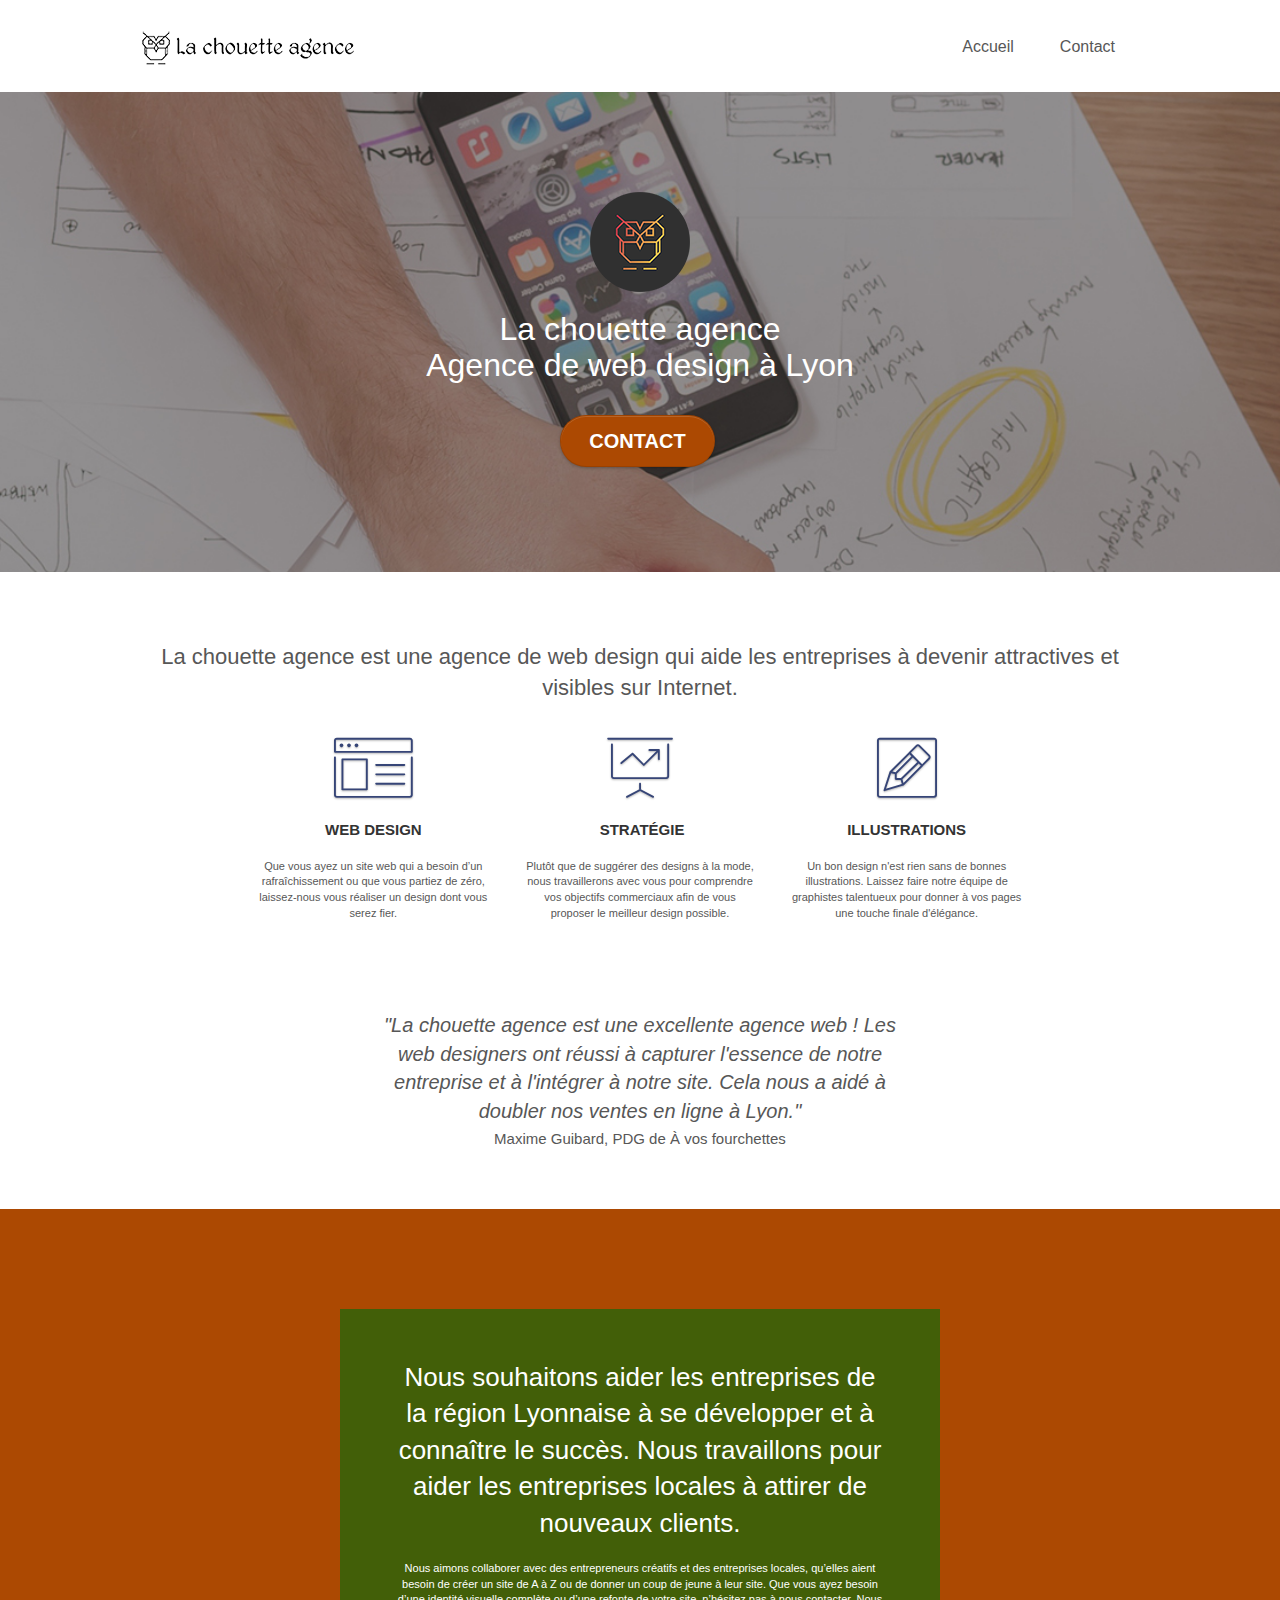
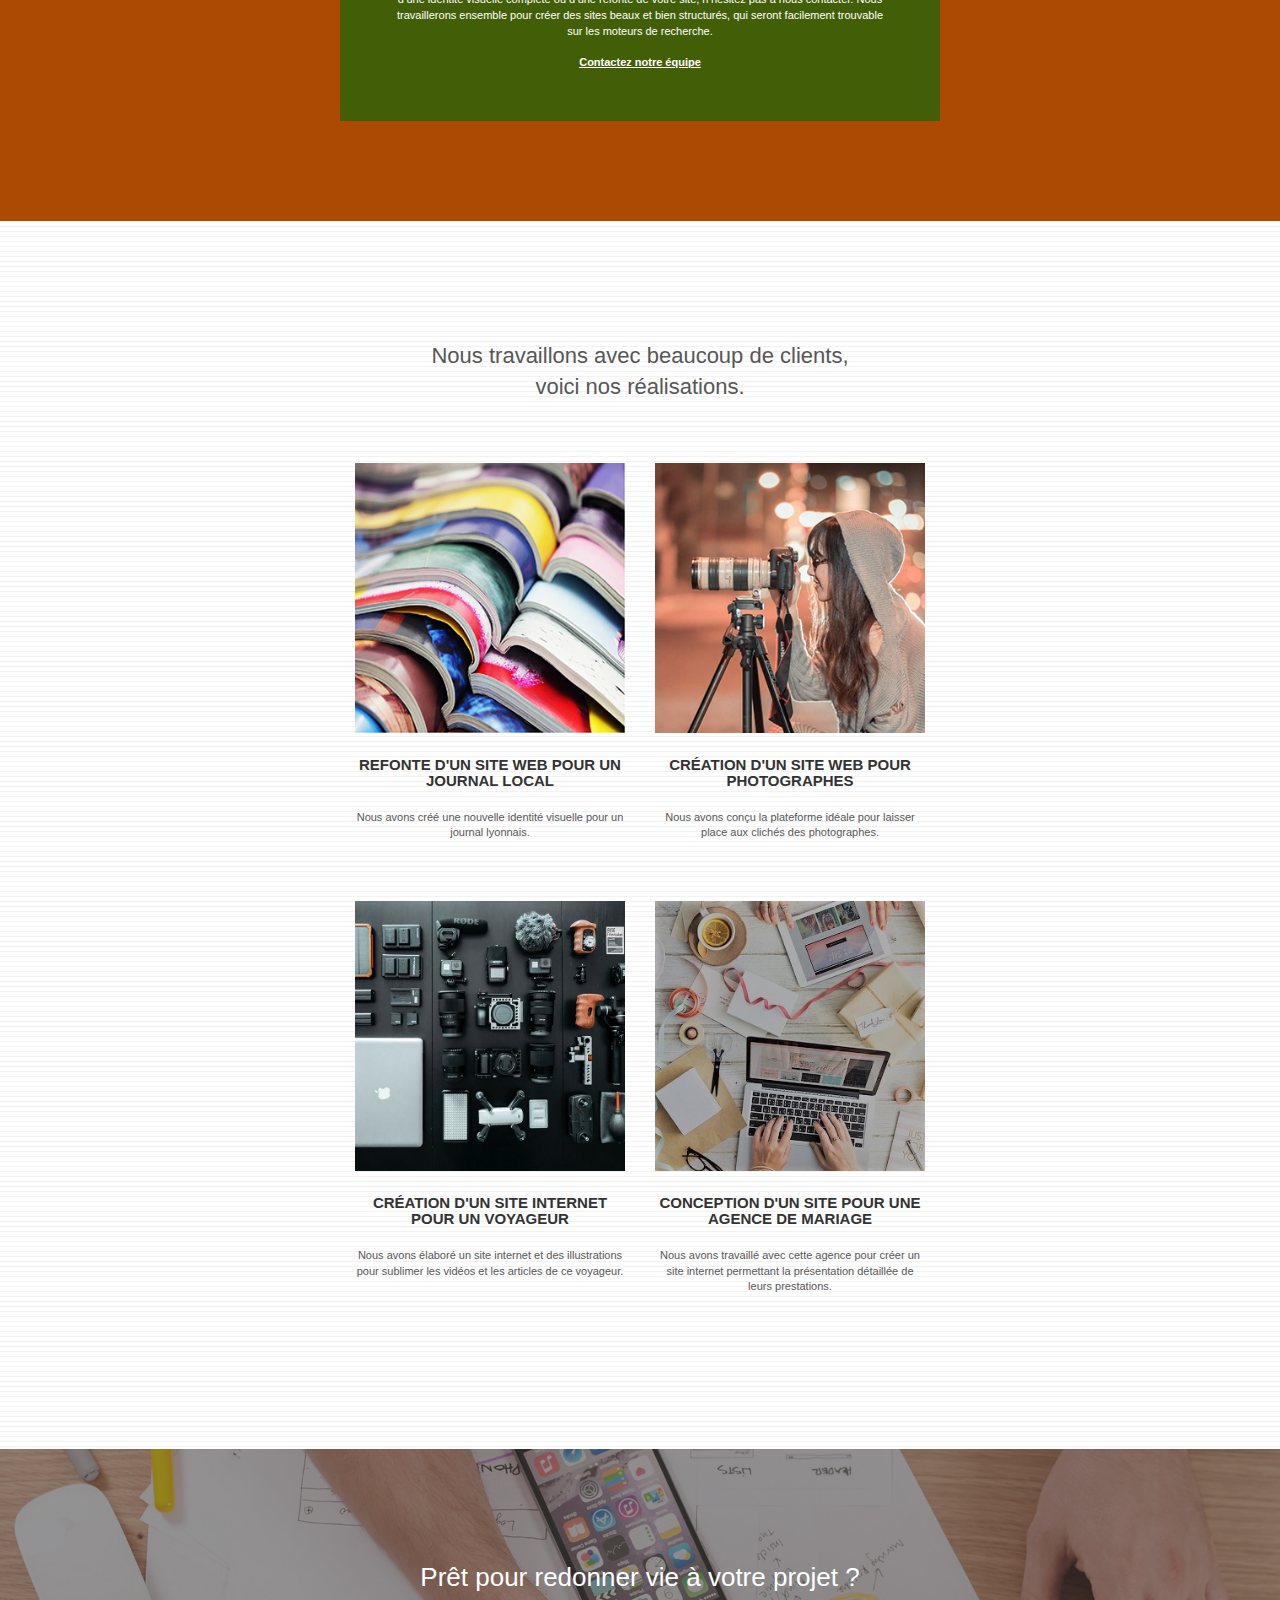
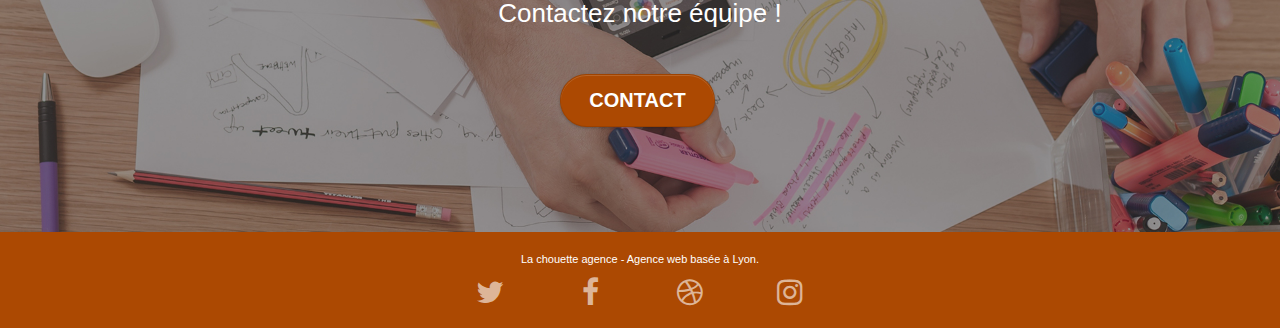
==== index.html @ 863b4873 "Initial commit" ====
<!doctype html>
<html lang="fr">
<head>
	<meta charset="utf-8">
	
	<title>La chouette agence - Agence de web design à Lyon</title>
	
	<meta name="keywords" content="agence web design lyon, agence web design, web design">
    <meta name="description" content="Agence de web design qui aide les entreprises à devenir attractives et visibles sur internet">
    <meta name="viewport" content="width=device-width, initial-scale=1.0, viewport-fit=cover">
    <link rel="shortcut icon" type="image/png" href="favicon.jpg">
    
	<link rel="stylesheet" type="text/css" href="./css/bootstrap-min.css">
	<link rel="stylesheet" type="text/css" href="style-min.css">
	<link rel="stylesheet" type="text/css" href="./css/font-awesome-min.css">
	<link rel="stylesheet" type="text/css" href="./css/et-line-min.css">
    
<!-- Analytics -->
 
<!-- Analytics END -->
    
</head>
<body>
<!-- Principal conteneur -->
<div class="page-container">
    
<!-- bloc-0 -->
<div class="bloc bgc-white l-bloc " id="bloc-0">
	<div class="container bloc-sm">

		<nav class="navbar row">
			<div class="navbar-header">
				<a class="navbar-brand" href="index.html"><img src="img/la-chouette-agence.png" alt="Logo La chouette agence" height="40" /></a>
				<button id="nav-toggle" type="button" class="ui-navbar-toggle navbar-toggle" data-toggle="collapse" data-target=".navbar-1">
					<span class="sr-only">Toggle navigation</span><span class="icon-bar"></span><span class="icon-bar"></span><span class="icon-bar"></span>
				</button>
			</div>
			<div class="collapse navbar-collapse navbar-1 special-dropdown-nav">
				<ul class="site-navigation nav navbar-nav">
					<li>
						<a href="index.html">Accueil</a>
					</li>
					<li>
					</li>
					<li>
						<a href="contact.html">Contact</a>
					</li>
				</ul>
			</div>
		</nav>
	</div>
</div>
<!-- bloc-0 END -->

<!-- bloc-1-presentation -->
<div class="bloc bgc-dark-slate-blue bg-banniere d-bloc bg-t-edge bloc-bg-texture b-parallax" id="bloc-1-hero">
	<div class="container bloc-lg">
		<div class="row tight-width-whitespace">
			<div class="col-sm-12">
				<img src="img/logo.png" class="center-block image-resize-mode" width="100" alt="Logo La chouette agence" />
				<h1 class="text-center hero-bloc-text tc-white ">
					La chouette agence<br/>Agence de web design à Lyon
				</h1>
				<div class="text-center">
					<a href="contact.html" class="btn btn-lg btn-clean btn-rd cta-hero btn-atomic-tangerine" id="cta-hero">Contact</a>
				</div>
			</div>
		</div>
	</div>
</div>
<!-- bloc-1-presentation END -->

<!-- bloc-2-services -->
<div class="bloc bgc-white l-bloc" id="bloc-2-services">
	<div class="container bloc-md">
		<div class="row">
			<div class="col-sm-12 text-center">
				<!-- <img alt="agence web, agence web paris, web design paris, stratégie web" src="img/title.png" /> -->
				<h2>La chouette agence est une agence de web design qui aide 
				    les entreprises à devenir attractives et visibles sur Internet.</h2>
			</div>
		</div>
		<div class="row voffset-lg med-width-whitespace">
			<div class="col-sm-4">
				<div class="text-center">
					<span class="et-icon-browser sm-shadow icon-dark-slate-blue icons icon-lg"></span>
				</div>
				<h3 class="mg-md text-center">
					Web design
				</h3>
				<p class="text-center ">
					Que vous ayez un site web qui a besoin d&rsquo;un rafraîchissement ou que vous partiez de zéro, laissez-nous vous réaliser un design dont vous serez fier.
				</p>
			</div>
			<div class="col-sm-4">
				<div class="text-center">
					<span class="et-icon-presentation sm-shadow icon-dark-slate-blue icons icon-lg"></span>
				</div>
				<h3 class="mg-md text-center">
					&nbsp;Stratégie
				</h3>
				<p class="text-center ">
					Plutôt que de suggérer des designs à la mode, nous travaillerons avec vous pour comprendre vos objectifs commerciaux afin de vous proposer le meilleur design possible.<br>
				</p>
			</div>
			<div class="col-sm-4">
				<div class="text-center">
					<span class="et-icon-edit sm-shadow icon-dark-slate-blue icons icon-lg"></span>
				</div>
				<h3 class="mg-md text-center">
					Illustrations
				</h3>
				<p class="text-center ">
					Un bon design n'est rien sans de bonnes illustrations. Laissez faire notre équipe de graphistes talentueux pour donner à vos pages une touche finale d'élégance.
				</p>
			</div>
		</div>
		<div class="row voffset-lg voffset">
			<div class="col-xs-12 col-md-8 col-md-offset-2 text-center">
				<!-- <img alt="agence web, agence web paris, web design paris, stratégie web" src="img/citation.png" /> -->
				<p class="citation"><em>"La chouette agence est une excellente agence web ! Les<br/> 
				web designers ont réussi à capturer l'essence de notre<br/>
				entreprise et à l'intégrer à notre site. Cela nous a aidé à<br/>
				doubler nos ventes en ligne à Lyon."</em></p>
				<p class="signature">Maxime Guibard, PDG de À vos fourchettes</p>
			</div>
		</div>
	</div>
</div>
<!-- bloc-2-services END -->

<!-- bloc-3-what-i-do -->
<div class="bloc tc-white bgc-atomic-tangerine bg-presentation d-bloc bloc-bg-texture b-parallax" id="bloc-3-what-i-do">
	<div class="container bloc-lg">
		<div class="row tight-width-whitespace black-background">
			<div class="col-sm-12">
				<h2 class="mg-md text-center tc-white">
					Nous souhaitons aider les entreprises de la région Lyonnaise à se développer et à connaître le succès. Nous travaillons pour aider les entreprises locales à attirer de nouveaux clients.<br>
				</h2>
				<p class="text-center white">
					Nous aimons collaborer avec des entrepreneurs créatifs et des entreprises locales, qu’elles aient besoin de créer un site de A à Z ou de donner un coup de jeune à leur site. Que vous ayez besoin d’une identité visuelle complète ou d’une refonte de votre site, n’hésitez pas à nous contacter. Nous travaillerons ensemble pour créer des sites beaux et bien structurés, qui seront facilement trouvable sur les moteurs de recherche. <br><br><a class="ltc-white bold-link" href="contact.html">Contactez notre équipe</a><br>
				</p>
			</div>
		</div>
	</div>
</div>
<!-- bloc-3-what-i-do END -->

<!-- bloc-4-portfolio -->
<div class="bloc bgc-white bg-lines-h2-bg bg-repeat l-bloc" id="bloc-4-portfolio">
	<div class="container bloc-lg">
		<div class="row">
			<div class="col-sm-12 text-center">
				<!-- <img alt="agence web, agence web paris, web design paris, stratégie web" src="img/title2.png" /> -->
				<h2>Nous travaillons avec beaucoup de clients, <br/>voici nos réalisations.</h2>
			</div>
		</div>
		<div class="row tight-width-whitespace portfolio-row">
			<div class="col-sm-6">
				<a href="#" data-lightbox="img/1.jpg" data-gallery-id="gallery-1" data-caption="Refonte d'un site web pour un journal local" data-frame="snapshot-lb"><img src="img/1.jpg" alt="Refonte site web d'un journal" class="img-responsive portfolio-thumb" /></a>
				<h3 class="mg-md text-center">
					Refonte d'un site web pour un journal local
				</h3>
				<p class="text-center">
					Nous avons créé une nouvelle identité visuelle pour un journal lyonnais.
				</p>
			</div>
			<div class="col-sm-6">
				<a href="#" data-lightbox="img/2.jpg" data-gallery-id="gallery-1" data-caption="Création d'un site web pour photographes" data-frame="snapshot-lb"><img src="img/2.jpg" class="img-responsive portfolio-thumb" alt="Création d'un site web pour photographes" /></a>
				<h3 class="mg-md text-center">
					Création d'un site web pour photographes
				</h3>
				<p class="text-center">
					Nous avons conçu la plateforme idéale pour laisser place aux clichés des photographes.
				</p>
			</div>
		</div>
		<div class="row tight-width-whitespace portfolio-row">
			<div class="col-sm-6">
				<a href="#" data-lightbox="img/3.jpg" data-gallery-id="gallery-1" data-caption="Création d'un site internet pour un voyageur" data-frame="snapshot-lb"><img src="img/3.jpg" class="img-responsive portfolio-thumb" alt="Création d'un site web pour voyageur"/></a>
				<h3 class="mg-md text-center">
					Création d'un site internet pour un voyageur
				</h3>
				<p class="text-center">
					Nous avons élaboré un site internet et des illustrations pour sublimer les vidéos et les articles de ce voyageur.
				</p>
			</div>
			<div class="col-sm-6">
				<a href="#" data-lightbox="img/4.jpg" data-gallery-id="gallery-1" data-caption="Conception d'un site pour une agence de mariage" data-frame="snapshot-lb"><img src="img/4.jpg" class="img-responsive portfolio-thumb" alt="Conception d'un site web pour agence de mariage" /></a>
				<h3 class="mg-md text-center">
					Conception d'un site pour une agence de mariage
				</h3>
				<p class="text-center">
					Nous avons travaillé avec cette agence pour créer un site internet permettant la présentation détaillée de leurs prestations.
				</p>
			</div>
		</div>
	</div>
</div>
<!-- bloc-4-portfolio END -->

<!-- bloc-5-cta -->
<div class="bloc bgc-dark-slate-blue bg-banniere d-bloc bloc-bg-texture" id="bloc-5-cta">
	<div class="container bloc-lg">
		<div class="row">
			<h2 class="mg-md text-center tc-white">
				Prêt pour redonner vie à votre projet ?<br>Contactez notre équipe !
			</h2>
			<div class="col-sm-12 text-center">
				<a href="contact.html" class="btn btn-atomic-tangerine btn-clean btn-rd btn-lg cta-hero">Contact</a>
			</div>
		</div>
	</div>
</div>
<!-- bloc-5-cta END -->

<!-- Footer - bloc-8 -->
<div class="bloc bgc-atomic-tangerine d-bloc" id="bloc-8">
	<div class="container bloc-sm">
		<div class="row">
			<div class="col-sm-12">
				<p class="text-center white">
					La chouette agence - Agence web basée à Lyon.<br>
				</p>
				<div class="row row-no-gutters social">
					<div class="col-sm-3">
						<div class="text-center">
							<a class="social" href="index.html"><span class="fa fa-twitter icon-md"></span></a>
						</div>
					</div>
					<div class="col-sm-3">
						<div class="text-center">
							<a class="social" href="index.html"><span class="fa fa-facebook icon-md"></span></a>
						</div>
					</div>
					<div class="col-sm-3">
						<div class="text-center">
							<a class="social" href="index.html"><span class="fa fa-dribbble icon-md"></span></a>
						</div>
					</div>
					<div class="col-sm-3">
						<div class="text-center">
							<a class="social" href="index.html"><span class="fa fa-instagram icon-md"></span></a>
						</div>
					</div>
				</div>
			</div>
		</div>
	</div>
</div>
<!-- Footer - bloc-8 END -->

</div>
<!-- Principal conteneur END -->

<script src="./js/jquery-2.1.0-min.js"></script>
<script src="./js/bootstrap-min.js"></script>
<script src="./js/blocs-min.js"></script>
<script src="./js/jquery.touchSwipe-min.js" defer></script>
<script src="./js/gmaps-min.js"></script>

</body>
</html>
---- style-min.css ----
body{margin:0;padding:0;background:#FFF;overflow-x:hidden;-webkit-font-smoothing:antialiased;-moz-osx-font-smoothing:grayscale}a,button{transition:all .3s ease-in-out;outline:none!important}a:hover{text-decoration:none;cursor:pointer}#page-loading-blocs-notifaction{position:fixed;top:0;bottom:0;width:100%;z-index:100000;background:#FFFFFF url("img/pageload-spinner.gif") no-repeat center center}.bloc{width:100%;clear:both;background:50% 50% no-repeat;padding:0 50px;-webkit-background-size:cover;-moz-background-size:cover;-o-background-size:cover;background-size:cover;position:relative}.bloc .container{padding-left:0;padding-right:0}.bloc-lg{padding:100px 50px}.bloc-md{padding:50px}.bloc-sm{padding:20px 50px}.bg-center,.bg-l-edge,.bg-r-edge,.bg-b-edge,.bg-tl-edge,.bg-bl-edge,.bg-tr-edge,.bg-br-edge,.bg-repeat{-webkit-background-size:auto!important;-moz-background-size:auto!important;-o-background-size:auto!important;background-size:auto!important}.bg-repeat{background:repeat}.bg-t-edge{background:top no-repeat;-webkit-background-size:cover;-moz-background-size:cover;-o-background-size:cover;background-size:cover}.bloc-bg-texture::before{content:"";background-size:2px 2px;position:absolute;top:0;bottom:0;left:0;right:0}.b-parallax{background-attachment:fixed}.d-bloc{color:rgba(255,255,255,.7)}.d-bloc button:hover{color:rgba(255,255,255,.9)}.d-bloc .icon-round,.d-bloc .icon-square,.d-bloc .icon-rounded,.d-bloc .icon-semi-rounded-a,.d-bloc .icon-semi-rounded-b{border-color:rgba(255,255,255,.9)}.d-bloc .divider-h span{border-color:rgba(255,255,255,.2)}.d-bloc .a-btn,.d-bloc .navbar a,.d-bloc .navbar-brand,.d-bloc a .icon-sm,.d-bloc a .icon-md,.d-bloc a .icon-lg,.d-bloc a .icon-xl,.d-bloc h1 a,.d-bloc h2 a,.d-bloc h3 a,.d-bloc h4 a,.d-bloc h5 a,.d-bloc h6 a,.d-bloc p a{color:rgba(255,255,255,.6)}.d-bloc .a-btn:hover,.d-bloc .navbar a:hover,.d-bloc .navbar-brand:hover,.d-bloc a:hover .icon-sm,.d-bloc a:hover .icon-md,.d-bloc a:hover .icon-lg,.d-bloc a:hover .icon-xl,.d-bloc h1 a:hover,.d-bloc h2 a:hover,.d-bloc h3 a:hover,.d-bloc h4 a:hover,.d-bloc h5 a:hover,.d-bloc h6 a:hover,.d-bloc p a:hover{color:rgba(255,255,255,1)}.d-bloc .navbar-toggle .icon-bar{background:rgba(255,255,255,1)}.d-bloc .btn-wire,.d-bloc .btn-wire:hover{color:rgba(255,255,255,1);border-color:rgba(255,255,255,1)}.d-bloc .panel{color:rgba(0,0,0,.5)}.d-bloc .panel button:hover{color:rgba(0,0,0,.7)}.d-bloc .panel icon{border-color:rgba(0,0,0,.7)}.d-bloc .panel .divider-h span{border-color:rgba(0,0,0,.1)}.d-bloc .panel .a-btn{color:rgba(0,0,0,.6)}.d-bloc .panel .a-btn:hover{color:rgba(0,0,0,1)}.d-bloc .panel .btn-wire,.d-bloc .panel .btn-wire:hover{color:rgba(0,0,0,.7);border-color:rgba(0,0,0,.3)}.d-bloc .panel,.l-bloc{color:rgba(0,0,0,.5)}.d-bloc .panel button:hover,.l-bloc button:hover{color:rgba(0,0,0,.7)}.l-bloc .icon-round,.l-bloc .icon-square,.l-bloc .icon-rounded,.l-bloc .icon-semi-rounded-a,.l-bloc .icon-semi-rounded-b{border-color:rgba(0,0,0,.7)}.d-bloc .panel .divider-h span,.l-bloc .divider-h span{border-color:rgba(0,0,0,.1)}.d-bloc .panel .a-btn,.l-bloc .a-btn,.l-bloc .navbar a,.l-bloc .navbar-brand,.l-bloc a .icon-sm,.l-bloc a .icon-md,.l-bloc a .icon-lg,.l-bloc a .icon-xl,.l-bloc h1 a,.l-bloc h2 a,.l-bloc h3 a,.l-bloc h4 a,.l-bloc h5 a,.l-bloc h6 a,.l-bloc p a{color:rgba(0,0,0,.6)}.d-bloc .panel .a-btn:hover,.l-bloc .a-btn:hover,.l-bloc .navbar a:hover,.l-bloc .navbar-brand:hover,.l-bloc a:hover .icon-sm,.l-bloc a:hover .icon-md,.l-bloc a:hover .icon-lg,.l-bloc a:hover .icon-xl,.l-bloc h1 a:hover,.l-bloc h2 a:hover,.l-bloc h3 a:hover,.l-bloc h4 a:hover,.l-bloc h5 a:hover,.l-bloc h6 a:hover,.l-bloc p a:hover{color:rgba(0,0,0,1)}.l-bloc .navbar-toggle .icon-bar{color:rgba(0,0,0,.6)}.d-bloc .panel .btn-wire,.d-bloc .panel .btn-wire:hover,.l-bloc .btn-wire,.l-bloc .btn-wire:hover{color:rgba(0,0,0,.7);border-color:rgba(0,0,0,.3)}.voffset{margin-top:30px}.voffset-lg{margin-top:80px}.row-no-gutters{margin-right:0;margin-left:0}.row.row-no-gutters>[class^="col-"],.row.row-no-gutters>[class*=" col-"]{padding-right:0;padding-left:0}#bloc-1-hero h1{font-size:32px}.navbar{margin-bottom:0;z-index:1}.navbar-brand{height:auto;padding:3px 15px;font-size:25px;font-weight:normal;font-weight:600;line-height:44px}.navbar-brand img{max-height:200px;margin:0 5px 0 0;display:inline}.navbar-brand img[src$=svg]{min-width:100px}.navbar-brand img:focus{pointer-events:painted}.nav-center .navbar-brand img{margin:0}.navbar .nav{padding-top:2px;float:right;z-index:1}.nav>li{float:left;margin:4px;font-size:16px;list-style-type:none}.navbar-nav .open .dropdown-menu>li>a{text-align:inherit}.nav>li a:hover,.nav>li a:focus{background:transparent}.navbar-toggle{margin:10px 10px 0 0;border:0}.navbar-toggle:hover{background:transparent!important}.navbar-toggle .icon-bar{background-color:rgba(0,0,0,.5);width:26px}.nav-invert .navbar .nav{float:left}.nav-invert .navbar-header,.nav-invert .navbar-brand{float:right;position:relative;z-index:2}@media (min-width:768px){.site-navigation{position:absolute;top:50%;right:20px;transform:translate(0,-50%);-webkit-transform:translateY(-50%)}.nav>li .dropdown-menu a,.nav>li .dropdown-menu a:hover{color:#484848}.nav-invert .site-navigation{left:0;right:0}.nav-center{text-align:center}.nav-center .navbar-header{width:100%}.nav-center .navbar-header,.nav-center .navbar-brand,.nav-center .nav>li{float:none;display:inline-block}.nav-center .site-navigation{position:relative;width:100%;right:0;margin-right:0;margin-top:20px}.nav-center.mini-nav .navbar-toggle{float:none;margin:10px auto 0}}.nav>li>.dropdown a{background:none!important;display:block;padding:14px 15px}nav .caret{margin:0 5px}.dropdown-menu .dropdown-menu{top:-8px;left:100%}.dropdown-menu .dropmenu-flow-right{top:100%;left:0;margin-left:-1px;border-top-left-radius:0;border-top-right-radius:0}.dropdown-menu .dropdown span{border:4px solid black;border-top-color:transparent;border-right-color:transparent;border-bottom-color:transparent;margin:6px -5px 0 0!important;float:right}.mg-md{margin-top:10px;margin-bottom:20px}.mg-lg{margin-top:10px;margin-bottom:40px}.btn{margin:0 5px 5px 0}.btn.pull-right{margin:0 0 5px 5px}.btn-d,.btn-d:hover,.btn-d:focus{color:#FFF;background:rgba(0,0,0,.3)}button{outline:none!important}.btn-rd{border-radius:40px}.btn-clean{border:1px solid rgba(0,0,0,.08);border-bottom-color:rgba(0,0,0,.1);text-shadow:0 1px 0 rgba(0,0,1,.1);box-shadow:0 1px 3px rgba(0,0,1,.25),inset 0 1px 0 0 rgba(255,255,255,.15)}.icon-md{font-size:30px!important}.icon-lg{font-size:60px!important}.sm-shadow{text-shadow:0 1px 2px rgba(0,0,0,.3)}.panel-sq,.panel-sq .panel-heading,.panel-sq .panel-footer{border-radius:0}.panel-rd{border-radius:30px}.panel-rd .panel-heading{border-radius:29px 29px 0 0}.panel-rd .panel-footer{border-radius:0 0 29px 29px}.form-control{border-color:rgba(0,0,0,.1);box-shadow:none}.scrollToTop{width:40px;height:40px;position:fixed;bottom:20px;right:20px;opacity:0;z-index:500;transition:all .3s ease-in-out}.scrollToTop span{margin-top:6px}.showScrollTop{font-size:14px;opacity:1}a[data-lightbox]{position:relative;display:block;text-align:center}a[data-lightbox]:hover::before{content:"+";font-family:"HelveticaNeue-Light","Helvetica Neue Light","Helvetica Neue",Helvetica,Arial;font-size:32px;width:50px;height:50px;margin-left:-25px;border-radius:50%;background:rgba(0,0,0,.6);color:#FFF;font-weight:100;z-index:1;position:absolute;top:50%;transform:translateY(-50%);-webkit-transform:translateY(-50%)}a[data-lightbox]:hover img{opacity:.6;-webkit-animation-fill-mode:none;animation-fill-mode:none}#lightbox-modal{display:flex;align-items:center}#lightbox-modal .modal-dialog{width:90%;max-width:900px;margin:0 auto 0}#lightbox-modal .modal-dialog img{max-height:90vh;margin:0 auto}.lightbox-caption{padding:20px;color:#FFF;background:rgba(0,0,0,.5);position:absolute;left:15px;right:15px;bottom:5px}.close-lightbox{color:#FFF;font-size:30px;position:absolute;top:20px;right:20px;z-index:20;background:rgba(0,0,0,.5);border:none;line-height:30px;padding:0 9px 5px;opacity:.3}.close-lightbox:hover,.next-lightbox:hover,.prev-lightbox:hover{opacity:1.0;color:#FFF}.next-lightbox,.prev-lightbox{font-size:20px;color:rgba(255,255,255,.9);background:rgba(0,0,0,.5);transition:all .2s ease-in-out;position:absolute;top:45%;z-index:1;opacity:.4}.next-lightbox{padding:6px 8px 1px 13px;right:25px}.prev-lightbox{padding:6px 13px 1px 10px;left:25px}.snapshot-lb .modal-body{padding-bottom:45px}.snapshot-lb .lightbox-caption{padding:0;color:rgba(0,0,0,.5);background:none}h1,h2,h3,h4,h5,h6,p,label,.btn,a{font-family:"helvetica";font-weight:400;color:#575757!important}.container{max-width:1000px}.hero-bloc-text{font-size:38px}.hero-bloc-text-sub{font-size:36px}.statement-bloc-text{line-height:26px;font-style:italic;font-size:20px;text-align:center;font-weight:lighter;max-width:520px;margin:auto auto auto auto}p{font-size:11px}.tight-width-whitespace{max-width:600px;margin:auto auto auto auto}.h1{font-size:20px;font-family:"Open Sans"}.cta-hero{margin-top:22px;color:#FFFFFF!important;text-transform:uppercase;padding:12px 28px 12px 28px;font-size:20px;font-weight:700}.social{max-width:400px;margin:auto auto auto auto}h2{font-size:22px;line-height:1.4em}h3{font-size:15px;text-transform:uppercase;font-weight:700;color:#333333!important}.med-width-whitespace{max-width:800px;margin:auto auto auto auto;box-shadow:0 0 0 #000000}h1{color:#333333!important}h4{color:#333333!important}.icons{margin-bottom:14px;margin-top:24px}.citation{font-size:20px;margin-bottom:2px}.signature{font-size:15px}.white{color:#FFFFFF!important}.portfolio-thumb{margin-bottom:24px}.portfolio-row{margin-bottom:44px;margin-top:50px}.avatar{box-shadow:0 4px 9px rgba(0,0,0,.3)}.black-background{background-color:rgb(66,95,8);padding:40px 40px 40px 40px}.bold-link{font-weight:900;text-decoration:underline!important}.bgc-white{background-color:#FFFFFF}.bgc-dark-slate-blue{background-color:#364577}.bgc-atomic-tangerine{background-color:#AC4902}.tc-white{color:#ffffff!important;font-size:26px}.btn-atomic-tangerine{background:#AC4902;color:#FFFFFF!important;font-weight:700}.btn-atomic-tangerine:hover{background:#c27956!important;color:#FFFFFF!important}.ltc-white{color:#FFFFFF!important}.ltc-white:hover{color:#cccccc!important}.ltc-atomic-tangerine{color:#AC4902!important}.ltc-atomic-tangerine:hover{color:#c27956!important}.icon-dark-slate-blue{color:#364577!important;border-color:#364577!important}.bg-dots-bg{background-image:url("img/dots-bg.png")}.bg-lines-h2-bg{background-image:url("img/lines-h2-bg.png")}.bg-banniere{background-image:url("img/la-chouette-agence-banniere.jpg")}.bg-presentation{background-image:url("img/image-de-presentation.jpg")}@media (max-width:1024px){.bloc{padding-left:20px;padding-right:20px}.bloc.full-width-bloc,.bloc-tile-2.full-width-bloc .container,.bloc-tile-3.full-width-bloc .container,.bloc-tile-4.full-width-bloc .container{padding-left:0;padding-right:0}}@media (max-width:992px) and (min-width:768px){.navbar .nav{max-width:80%}.nav-center.navbar .nav{max-width:100%}}@media only screen and (min-device-width:768px) and (max-device-width:1024px) and (orientation:landscape){.b-parallax{background-attachment:scroll}}@media only screen and (min-device-width:1024px) and (max-device-width:1366px) and (-webkit-min-device-pixel-ratio:1.5){.b-parallax{background-attachment:scroll}}@media (max-width:991px){.container{width:100%}.b-parallax{background-attachment:scroll}.page-container,#hero-bloc{overflow-x:hidden;position:relative}.bloc{padding-left:constant(safe-area-inset-left);padding-right:constant(safe-area-inset-right)}.bloc-group,.bloc-group .bloc{display:block;width:100%}.bloc-fill-screen .fill-bloc-top-edge,.bloc-fill-screen .fill-bloc-bottom-edge{padding:0 20px;padding-left:constant(safe-area-inset-left);padding-right:constant(safe-area-inset-right)}}@media (max-width:767px){.page-container{overflow-x:hidden;position:relative}h1,h2,h3,h4,h5,h6,p,#disqus_thread{padding-left:10px!important;padding-right:10px!important}.b-parallax{background-attachment:scroll}.navbar .nav{padding-top:0;border-top:1px solid rgba(0,0,0,.2);float:none!important}.navbar.row{margin-left:0;margin-right:0}.site-navigation{position:inherit;transform:none;-webkit-transform:none;-ms-transform:none}.nav>li{margin-top:0;border-bottom:1px solid rgba(0,0,0,.1);background:rgba(0,0,0,.05);text-align:left;padding-left:15px;width:100%}.nav>li:hover{background:rgba(0,0,0,.08)}.dropdown .dropdown a .caret{float:none;margin:5px 0 0 10px!important;border:4px solid black;border-bottom-color:transparent;border-right-color:transparent;border-left-color:transparent}#hero-bloc .navbar .nav{background:rgba(0,0,0,.8)}#hero-bloc .navbar .nav a{color:rgba(255,255,255,.6)}.hero{padding:50px 0}.hero-nav{left:-1px;right:-1px}.navbar-collapse{padding:0;overflow-x:hidden;-webkit-box-shadow:none;box-shadow:none}.navbar-brand img{max-height:40px;width:auto}.nav-invert .navbar-header{float:none;width:100%}.nav-invert .navbar-toggle{float:left;margin-left:10px}.bloc{padding-left:0;padding-right:0}.bloc-xxl,.bloc-xl,.bloc-lg{padding:40px 0}.bloc-sm,.bloc-md{padding-left:0;padding-right:0}.bloc-tile-2 .container,.bloc-tile-3 .container,.bloc-tile-4 .container,.bloc-fill-screen .fill-bloc-top-edge,.bloc-fill-screen .fill-bloc-bottom-edge{padding-left:0;padding-right:0}.a-block{padding:0 10px}.btn-dwn{display:none}.voffset{margin-top:5px}.voffset-md{margin-top:20px}.voffset-lg{margin-top:30px}form{padding:5px}.close-lightbox{display:inline-block}.blocsapp-device-iphone5{background-size:216px 425px;padding-top:60px;width:216px;height:425px}.blocsapp-device-iphone5 img{width:180px;height:320px}}@media (max-width:400px){.bloc{padding-left:0;padding-right:0}}@media (max-width:767px){.bloc-mob-center-text{text-align:center}}
---- css/et-line-min.css ----
@font-face{font-family:et-line;src:url(../fonts/et-line.eot);src:url(../fonts/et-line.eot?#iefix) format('embedded-opentype'),url(../fonts/et-line.woff) format('woff'),url(../fonts/et-line.ttf) format('truetype'),url(../fonts/et-line.svg#et-line) format('svg');font-weight:400;font-style:normal}.et-icon-adjustments,.et-icon-alarmclock,.et-icon-anchor,.et-icon-aperture,.et-icon-attachment,.et-icon-bargraph,.et-icon-basket,.et-icon-beaker,.et-icon-bike,.et-icon-book-open,.et-icon-briefcase,.et-icon-browser,.et-icon-calendar,.et-icon-camera,.et-icon-caution,.et-icon-chat,.et-icon-circle-compass,.et-icon-clipboard,.et-icon-clock,.et-icon-cloud,.et-icon-compass,.et-icon-desktop,.et-icon-dial,.et-icon-document,.et-icon-documents,.et-icon-download,.et-icon-dribbble,.et-icon-edit,.et-icon-envelope,.et-icon-expand,.et-icon-facebook,.et-icon-flag,.et-icon-focus,.et-icon-gears,.et-icon-genius,.et-icon-gift,.et-icon-global,.et-icon-globe,.et-icon-googleplus,.et-icon-grid,.et-icon-happy,.et-icon-hazardous,.et-icon-heart,.et-icon-hotairballoon,.et-icon-hourglass,.et-icon-key,.et-icon-laptop,.et-icon-layers,.et-icon-lifesaver,.et-icon-lightbulb,.et-icon-linegraph,.et-icon-linkedin,.et-icon-lock,.et-icon-magnifying-glass,.et-icon-map,.et-icon-map-pin,.et-icon-megaphone,.et-icon-mic,.et-icon-mobile,.et-icon-newspaper,.et-icon-notebook,.et-icon-paintbrush,.et-icon-paperclip,.et-icon-pencil,.et-icon-phone,.et-icon-picture,.et-icon-pictures,.et-icon-piechart,.et-icon-presentation,.et-icon-pricetags,.et-icon-printer,.et-icon-profile-female,.et-icon-profile-male,.et-icon-puzzle,.et-icon-quote,.et-icon-recycle,.et-icon-refresh,.et-icon-ribbon,.et-icon-rss,.et-icon-sad,.et-icon-scissors,.et-icon-scope,.et-icon-search,.et-icon-shield,.et-icon-speedometer,.et-icon-strategy,.et-icon-streetsign,.et-icon-tablet,.et-icon-target,.et-icon-telescope,.et-icon-toolbox,.et-icon-tools,.et-icon-tools-2,.et-icon-trophy,.et-icon-tumblr,.et-icon-twitter,.et-icon-upload,.et-icon-video,.et-icon-wallet,.et-icon-wine{font-family:et-line;speak:none;font-style:normal;font-weight:400;font-variant:normal;text-transform:none;line-height:1;-webkit-font-smoothing:antialiased;-moz-osx-font-smoothing:grayscale;display:inline-block}.et-icon-mobile:before{content:"\e000"}.et-icon-laptop:before{content:"\e001"}.et-icon-desktop:before{content:"\e002"}.et-icon-tablet:before{content:"\e003"}.et-icon-phone:before{content:"\e004"}.et-icon-document:before{content:"\e005"}.et-icon-documents:before{content:"\e006"}.et-icon-search:before{content:"\e007"}.et-icon-clipboard:before{content:"\e008"}.et-icon-newspaper:before{content:"\e009"}.et-icon-notebook:before{content:"\e00a"}.et-icon-book-open:before{content:"\e00b"}.et-icon-browser:before{content:"\e00c"}.et-icon-calendar:before{content:"\e00d"}.et-icon-presentation:before{content:"\e00e"}.et-icon-picture:before{content:"\e00f"}.et-icon-pictures:before{content:"\e010"}.et-icon-video:before{content:"\e011"}.et-icon-camera:before{content:"\e012"}.et-icon-printer:before{content:"\e013"}.et-icon-toolbox:before{content:"\e014"}.et-icon-briefcase:before{content:"\e015"}.et-icon-wallet:before{content:"\e016"}.et-icon-gift:before{content:"\e017"}.et-icon-bargraph:before{content:"\e018"}.et-icon-grid:before{content:"\e019"}.et-icon-expand:before{content:"\e01a"}.et-icon-focus:before{content:"\e01b"}.et-icon-edit:before{content:"\e01c"}.et-icon-adjustments:before{content:"\e01d"}.et-icon-ribbon:before{content:"\e01e"}.et-icon-hourglass:before{content:"\e01f"}.et-icon-lock:before{content:"\e020"}.et-icon-megaphone:before{content:"\e021"}.et-icon-shield:before{content:"\e022"}.et-icon-trophy:before{content:"\e023"}.et-icon-flag:before{content:"\e024"}.et-icon-map:before{content:"\e025"}.et-icon-puzzle:before{content:"\e026"}.et-icon-basket:before{content:"\e027"}.et-icon-envelope:before{content:"\e028"}.et-icon-streetsign:before{content:"\e029"}.et-icon-telescope:before{content:"\e02a"}.et-icon-gears:before{content:"\e02b"}.et-icon-key:before{content:"\e02c"}.et-icon-paperclip:before{content:"\e02d"}.et-icon-attachment:before{content:"\e02e"}.et-icon-pricetags:before{content:"\e02f"}.et-icon-lightbulb:before{content:"\e030"}.et-icon-layers:before{content:"\e031"}.et-icon-pencil:before{content:"\e032"}.et-icon-tools:before{content:"\e033"}.et-icon-tools-2:before{content:"\e034"}.et-icon-scissors:before{content:"\e035"}.et-icon-paintbrush:before{content:"\e036"}.et-icon-magnifying-glass:before{content:"\e037"}.et-icon-circle-compass:before{content:"\e038"}.et-icon-linegraph:before{content:"\e039"}.et-icon-mic:before{content:"\e03a"}.et-icon-strategy:before{content:"\e03b"}.et-icon-beaker:before{content:"\e03c"}.et-icon-caution:before{content:"\e03d"}.et-icon-recycle:before{content:"\e03e"}.et-icon-anchor:before{content:"\e03f"}.et-icon-profile-male:before{content:"\e040"}.et-icon-profile-female:before{content:"\e041"}.et-icon-bike:before{content:"\e042"}.et-icon-wine:before{content:"\e043"}.et-icon-hotairballoon:before{content:"\e044"}.et-icon-globe:before{content:"\e045"}.et-icon-genius:before{content:"\e046"}.et-icon-map-pin:before{content:"\e047"}.et-icon-dial:before{content:"\e048"}.et-icon-chat:before{content:"\e049"}.et-icon-heart:before{content:"\e04a"}.et-icon-cloud:before{content:"\e04b"}.et-icon-upload:before{content:"\e04c"}.et-icon-download:before{content:"\e04d"}.et-icon-target:before{content:"\e04e"}.et-icon-hazardous:before{content:"\e04f"}.et-icon-piechart:before{content:"\e050"}.et-icon-speedometer:before{content:"\e051"}.et-icon-global:before{content:"\e052"}.et-icon-compass:before{content:"\e053"}.et-icon-lifesaver:before{content:"\e054"}.et-icon-clock:before{content:"\e055"}.et-icon-aperture:before{content:"\e056"}.et-icon-quote:before{content:"\e057"}.et-icon-scope:before{content:"\e058"}.et-icon-alarmclock:before{content:"\e059"}.et-icon-refresh:before{content:"\e05a"}.et-icon-happy:before{content:"\e05b"}.et-icon-sad:before{content:"\e05c"}.et-icon-facebook:before{content:"\e05d"}.et-icon-twitter:before{content:"\e05e"}.et-icon-googleplus:before{content:"\e05f"}.et-icon-rss:before{content:"\e060"}.et-icon-tumblr:before{content:"\e061"}.et-icon-linkedin:before{content:"\e062"}.et-icon-dribbble:before{content:"\e063"}
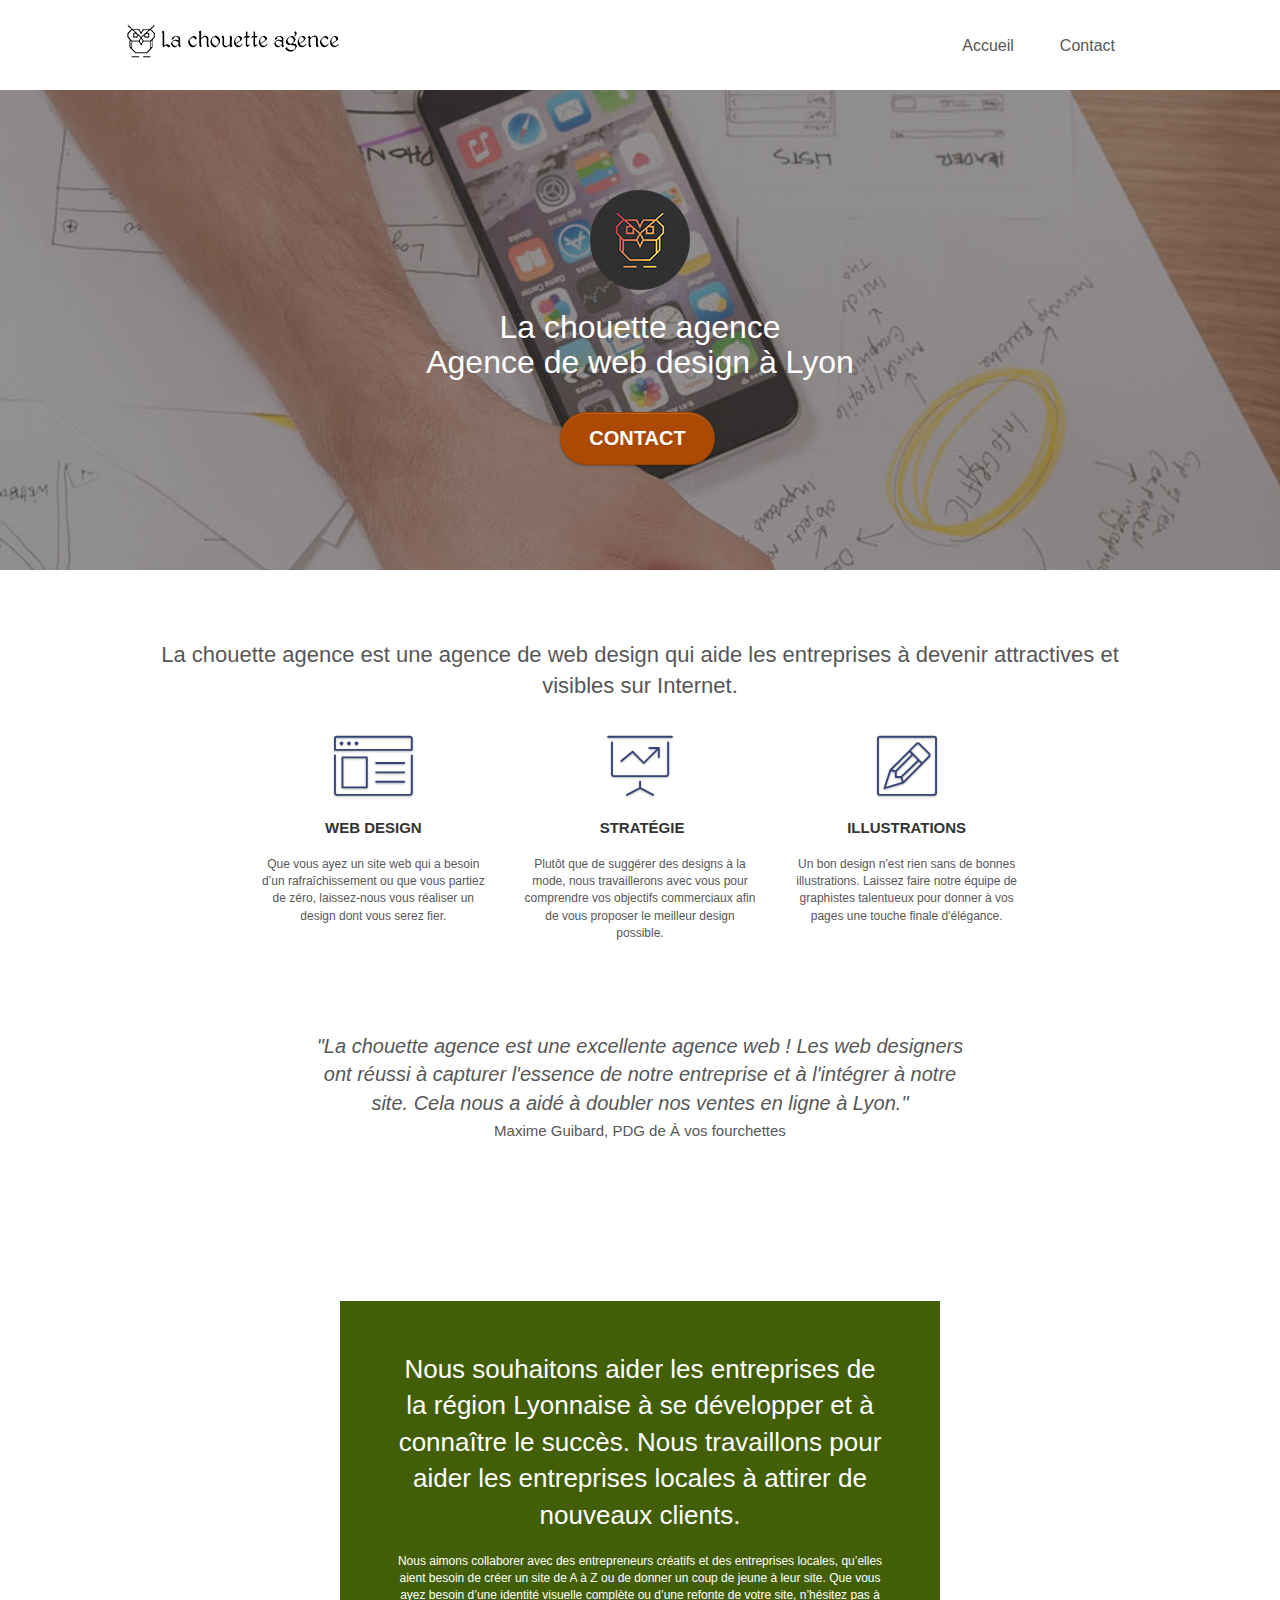
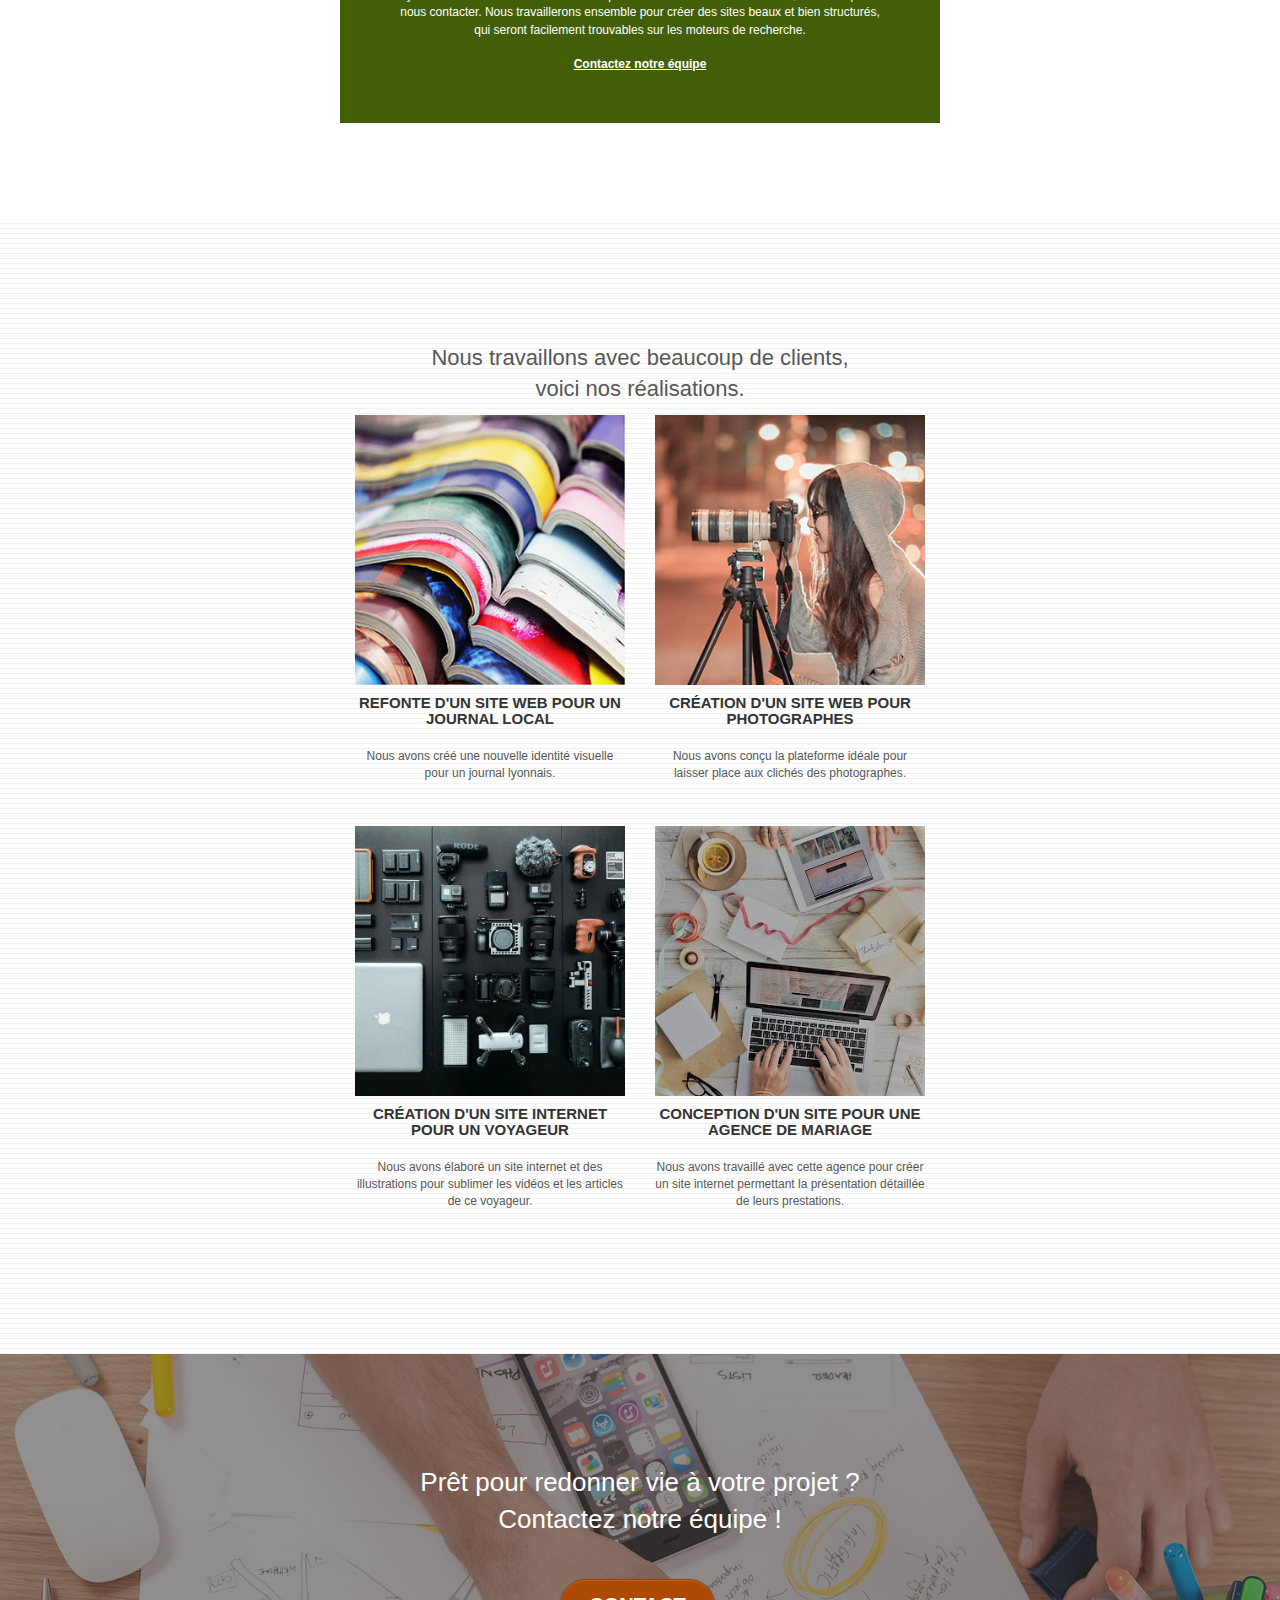
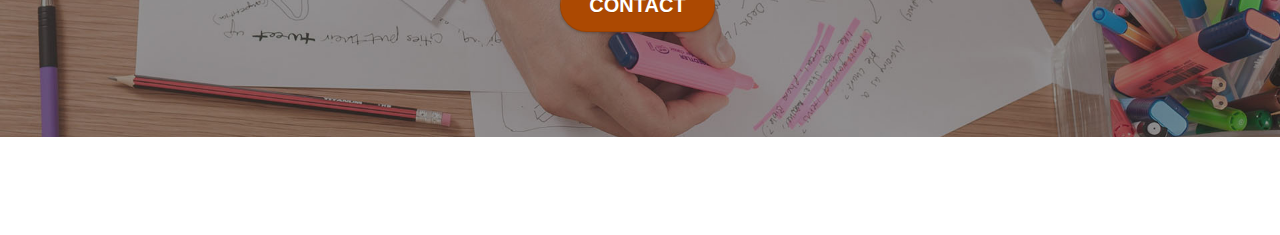
==== commit 7c7c79a1: "Amélioration SEO" ====
--- a/index.html
+++ b/index.html
@@ -7,16 +7,21 @@
 	
 	<meta name="keywords" content="agence web design lyon, agence web design, web design">
     <meta name="description" content="Agence de web design qui aide les entreprises à devenir attractives et visibles sur internet">
-    <meta name="viewport" content="width=device-width, initial-scale=1.0, viewport-fit=cover">
-    <link rel="shortcut icon" type="image/png" href="favicon.jpg">
-    
+	<meta name="viewport" content="width=device-width, initial-scale=1.0, viewport-fit=cover">
+	<meta name="robots" content="index, follow">
+
+	<link rel="shortcut icon" type="image/png" href="favicon.jpg">
+	<link rel="canonical" href="https://verogit151.github.io/lachouetteagence.github.io/" />
 	<link rel="stylesheet" type="text/css" href="./css/bootstrap-min.css">
+<!-- !!!!!!!!!!!!!!!!!!!!!!!!!!!!!!!!!!!!!!!!!!!!!!!!!!!!!!!!!!!!!!!!!!!!!!!!!!!!!!!!!!!!!!!!!!!!!!!!!!!!!!!!!!
 	<link rel="stylesheet" type="text/css" href="style-min.css">
+!!!!!!!!!!!!!!!!!!!!!!!!!!!!!!!!!!!!!!!!!!!!!!!!!!!!!!!!!!!!!!!!!!!!!!!!!!!!!!!!!!!!!!!!!!!!!!!!!!!!!!!!!! -->
+	<link rel="stylesheet" type="text/css" href="style.css">
 	<link rel="stylesheet" type="text/css" href="./css/font-awesome-min.css">
 	<link rel="stylesheet" type="text/css" href="./css/et-line-min.css">
     
 <!-- Analytics -->
- 
+	<meta name="google-site-verification" content="GBomwLCSnhtXVFMOF2kihO2XmuV58ZAZbjsjYKWnXvo" />	
 <!-- Analytics END -->
     
 </head>
@@ -30,7 +35,7 @@
 
 		<nav class="navbar row">
 			<div class="navbar-header">
-				<a class="navbar-brand" href="index.html"><img src="img/la-chouette-agence.png" alt="Logo La chouette agence" height="40" /></a>
+				<a class="	" href="index.html"><img src="img/la-chouette-agence.png" alt="Logo La chouette agence" height="40" /></a>
 				<button id="nav-toggle" type="button" class="ui-navbar-toggle navbar-toggle" data-toggle="collapse" data-target=".navbar-1">
 					<span class="sr-only">Toggle navigation</span><span class="icon-bar"></span><span class="icon-bar"></span><span class="icon-bar"></span>
 				</button>
@@ -38,12 +43,12 @@
 			<div class="collapse navbar-collapse navbar-1 special-dropdown-nav">
 				<ul class="site-navigation nav navbar-nav">
 					<li>
-						<a href="index.html">Accueil</a>
+						<a class="menu" href="index.html">Accueil</a>
 					</li>
 					<li>
 					</li>
 					<li>
-						<a href="contact.html">Contact</a>
+						<a class="menu" href="contact.html">Contact</a>
 					</li>
 				</ul>
 			</div>
@@ -118,10 +123,12 @@
 		<div class="row voffset-lg voffset">
 			<div class="col-xs-12 col-md-8 col-md-offset-2 text-center">
 				<!-- <img alt="agence web, agence web paris, web design paris, stratégie web" src="img/citation.png" /> -->
-				<p class="citation"><em>"La chouette agence est une excellente agence web ! Les<br/> 
-				web designers ont réussi à capturer l'essence de notre<br/>
-				entreprise et à l'intégrer à notre site. Cela nous a aidé à<br/>
-				doubler nos ventes en ligne à Lyon."</em></p>
+				<p class="citation"><em>"La chouette agence est une excellente agence web ! Les 
+										web designers ont réussi à capturer l'essence de notre 
+										entreprise et à l'intégrer à notre site. Cela nous a aidé à 
+										doubler nos ventes en ligne à Lyon."
+									</em>
+				</p>
 				<p class="signature">Maxime Guibard, PDG de À vos fourchettes</p>
 			</div>
 		</div>
@@ -138,7 +145,7 @@
 					Nous souhaitons aider les entreprises de la région Lyonnaise à se développer et à connaître le succès. Nous travaillons pour aider les entreprises locales à attirer de nouveaux clients.<br>
 				</h2>
 				<p class="text-center white">
-					Nous aimons collaborer avec des entrepreneurs créatifs et des entreprises locales, qu’elles aient besoin de créer un site de A à Z ou de donner un coup de jeune à leur site. Que vous ayez besoin d’une identité visuelle complète ou d’une refonte de votre site, n’hésitez pas à nous contacter. Nous travaillerons ensemble pour créer des sites beaux et bien structurés, qui seront facilement trouvable sur les moteurs de recherche. <br><br><a class="ltc-white bold-link" href="contact.html">Contactez notre équipe</a><br>
+					Nous aimons collaborer avec des entrepreneurs créatifs et des entreprises locales, qu’elles aient besoin de créer un site de A à Z ou de donner un coup de jeune à leur site. Que vous ayez besoin d’une identité visuelle complète ou d’une refonte de votre site, n’hésitez pas à nous contacter. Nous travaillerons ensemble pour créer des sites beaux et bien structurés, qui seront facilement trouvables sur les moteurs de recherche. <br><br><a class="ltc-white bold-link" href="contact.html">Contactez notre équipe</a><br>
 				</p>
 			</div>
 		</div>
@@ -155,13 +162,13 @@
 				<h2>Nous travaillons avec beaucoup de clients, <br/>voici nos réalisations.</h2>
 			</div>
 		</div>
-		<div class="row tight-width-whitespace portfolio-row">
+		<div class="row tight-width-whitespace ">
 			<div class="col-sm-6">
 				<a href="#" data-lightbox="img/1.jpg" data-gallery-id="gallery-1" data-caption="Refonte d'un site web pour un journal local" data-frame="snapshot-lb"><img src="img/1.jpg" alt="Refonte site web d'un journal" class="img-responsive portfolio-thumb" /></a>
 				<h3 class="mg-md text-center">
 					Refonte d'un site web pour un journal local
 				</h3>
-				<p class="text-center">
+				<p class="text-center portfolio-row">
 					Nous avons créé une nouvelle identité visuelle pour un journal lyonnais.
 				</p>
 			</div>
@@ -170,18 +177,18 @@
 				<h3 class="mg-md text-center">
 					Création d'un site web pour photographes
 				</h3>
-				<p class="text-center">
+				<p class="text-center portfolio-row">
 					Nous avons conçu la plateforme idéale pour laisser place aux clichés des photographes.
 				</p>
 			</div>
 		</div>
-		<div class="row tight-width-whitespace portfolio-row">
+		<div class="row tight-width-whitespace">
 			<div class="col-sm-6">
 				<a href="#" data-lightbox="img/3.jpg" data-gallery-id="gallery-1" data-caption="Création d'un site internet pour un voyageur" data-frame="snapshot-lb"><img src="img/3.jpg" class="img-responsive portfolio-thumb" alt="Création d'un site web pour voyageur"/></a>
 				<h3 class="mg-md text-center">
 					Création d'un site internet pour un voyageur
 				</h3>
-				<p class="text-center">
+				<p class="text-center portfolio-row">
 					Nous avons élaboré un site internet et des illustrations pour sublimer les vidéos et les articles de ce voyageur.
 				</p>
 			</div>
@@ -190,7 +197,7 @@
 				<h3 class="mg-md text-center">
 					Conception d'un site pour une agence de mariage
 				</h3>
-				<p class="text-center">
+				<p class="text-center portfolio-row">
 					Nous avons travaillé avec cette agence pour créer un site internet permettant la présentation détaillée de leurs prestations.
 				</p>
 			</div>
@@ -225,22 +232,22 @@
 				<div class="row row-no-gutters social">
 					<div class="col-sm-3">
 						<div class="text-center">
-							<a class="social" href="index.html"><span class="fa fa-twitter icon-md"></span></a>
-						</div>
-					</div>
-					<div class="col-sm-3">
-						<div class="text-center">
-							<a class="social" href="index.html"><span class="fa fa-facebook icon-md"></span></a>
-						</div>
-					</div>
-					<div class="col-sm-3">
-						<div class="text-center">
-							<a class="social" href="index.html"><span class="fa fa-dribbble icon-md"></span></a>
-						</div>
-					</div>
-					<div class="col-sm-3">
-						<div class="text-center">
-							<a class="social" href="index.html"><span class="fa fa-instagram icon-md"></span></a>
+							<a class="social" href="#"><span class="fa fa-twitter icon-md"></span></a>
+						</div>
+					</div>
+					<div class="col-sm-3">
+						<div class="text-center">
+							<a class="social" href="#"><span class="fa fa-facebook icon-md"></span></a>
+						</div>
+					</div>
+					<div class="col-sm-3">
+						<div class="text-center">
+							<a class="social" href="#"><span class="fa fa-dribbble icon-md"></span></a>
+						</div>
+					</div>
+					<div class="col-sm-3">
+						<div class="text-center">
+							<a class="social" href="#"><span class="fa fa-instagram icon-md"></span></a>
 						</div>
 					</div>
 				</div>
@@ -253,11 +260,11 @@
 </div>
 <!-- Principal conteneur END -->
 
-<script src="./js/jquery-2.1.0-min.js"></script>
-<script src="./js/bootstrap-min.js"></script>
-<script src="./js/blocs-min.js"></script>
+<script src="./js/jquery-2.1.0-min.js" defer></script>
+<script src="./js/bootstrap-min.js" defer></script>
+<script src="./js/blocs-min.js" defer></script>
 <script src="./js/jquery.touchSwipe-min.js" defer></script>
-<script src="./js/gmaps-min.js"></script>
+<!-- <script async src="./js/gmaps-min.js"></script> -->
 
 </body>
 </html>
--- a/style-min.css
+++ b/style-min.css
@@ -1 +1 @@
-body{margin:0;padding:0;background:#FFF;overflow-x:hidden;-webkit-font-smoothing:antialiased;-moz-osx-font-smoothing:grayscale}a,button{transition:all .3s ease-in-out;outline:none!important}a:hover{text-decoration:none;cursor:pointer}#page-loading-blocs-notifaction{position:fixed;top:0;bottom:0;width:100%;z-index:100000;background:#FFFFFF url("img/pageload-spinner.gif") no-repeat center center}.bloc{width:100%;clear:both;background:50% 50% no-repeat;padding:0 50px;-webkit-background-size:cover;-moz-background-size:cover;-o-background-size:cover;background-size:cover;position:relative}.bloc .container{padding-left:0;padding-right:0}.bloc-lg{padding:100px 50px}.bloc-md{padding:50px}.bloc-sm{padding:20px 50px}.bg-center,.bg-l-edge,.bg-r-edge,.bg-b-edge,.bg-tl-edge,.bg-bl-edge,.bg-tr-edge,.bg-br-edge,.bg-repeat{-webkit-background-size:auto!important;-moz-background-size:auto!important;-o-background-size:auto!important;background-size:auto!important}.bg-repeat{background:repeat}.bg-t-edge{background:top no-repeat;-webkit-background-size:cover;-moz-background-size:cover;-o-background-size:cover;background-size:cover}.bloc-bg-texture::before{content:"";background-size:2px 2px;position:absolute;top:0;bottom:0;left:0;right:0}.b-parallax{background-attachment:fixed}.d-bloc{color:rgba(255,255,255,.7)}.d-bloc button:hover{color:rgba(255,255,255,.9)}.d-bloc .icon-round,.d-bloc .icon-square,.d-bloc .icon-rounded,.d-bloc .icon-semi-rounded-a,.d-bloc .icon-semi-rounded-b{border-color:rgba(255,255,255,.9)}.d-bloc .divider-h span{border-color:rgba(255,255,255,.2)}.d-bloc .a-btn,.d-bloc .navbar a,.d-bloc .navbar-brand,.d-bloc a .icon-sm,.d-bloc a .icon-md,.d-bloc a .icon-lg,.d-bloc a .icon-xl,.d-bloc h1 a,.d-bloc h2 a,.d-bloc h3 a,.d-bloc h4 a,.d-bloc h5 a,.d-bloc h6 a,.d-bloc p a{color:rgba(255,255,255,.6)}.d-bloc .a-btn:hover,.d-bloc .navbar a:hover,.d-bloc .navbar-brand:hover,.d-bloc a:hover .icon-sm,.d-bloc a:hover .icon-md,.d-bloc a:hover .icon-lg,.d-bloc a:hover .icon-xl,.d-bloc h1 a:hover,.d-bloc h2 a:hover,.d-bloc h3 a:hover,.d-bloc h4 a:hover,.d-bloc h5 a:hover,.d-bloc h6 a:hover,.d-bloc p a:hover{color:rgba(255,255,255,1)}.d-bloc .navbar-toggle .icon-bar{background:rgba(255,255,255,1)}.d-bloc .btn-wire,.d-bloc .btn-wire:hover{color:rgba(255,255,255,1);border-color:rgba(255,255,255,1)}.d-bloc .panel{color:rgba(0,0,0,.5)}.d-bloc .panel button:hover{color:rgba(0,0,0,.7)}.d-bloc .panel icon{border-color:rgba(0,0,0,.7)}.d-bloc .panel .divider-h span{border-color:rgba(0,0,0,.1)}.d-bloc .panel .a-btn{color:rgba(0,0,0,.6)}.d-bloc .panel .a-btn:hover{color:rgba(0,0,0,1)}.d-bloc .panel .btn-wire,.d-bloc .panel .btn-wire:hover{color:rgba(0,0,0,.7);border-color:rgba(0,0,0,.3)}.d-bloc .panel,.l-bloc{color:rgba(0,0,0,.5)}.d-bloc .panel button:hover,.l-bloc button:hover{color:rgba(0,0,0,.7)}.l-bloc .icon-round,.l-bloc .icon-square,.l-bloc .icon-rounded,.l-bloc .icon-semi-rounded-a,.l-bloc .icon-semi-rounded-b{border-color:rgba(0,0,0,.7)}.d-bloc .panel .divider-h span,.l-bloc .divider-h span{border-color:rgba(0,0,0,.1)}.d-bloc .panel .a-btn,.l-bloc .a-btn,.l-bloc .navbar a,.l-bloc .navbar-brand,.l-bloc a .icon-sm,.l-bloc a .icon-md,.l-bloc a .icon-lg,.l-bloc a .icon-xl,.l-bloc h1 a,.l-bloc h2 a,.l-bloc h3 a,.l-bloc h4 a,.l-bloc h5 a,.l-bloc h6 a,.l-bloc p a{color:rgba(0,0,0,.6)}.d-bloc .panel .a-btn:hover,.l-bloc .a-btn:hover,.l-bloc .navbar a:hover,.l-bloc .navbar-brand:hover,.l-bloc a:hover .icon-sm,.l-bloc a:hover .icon-md,.l-bloc a:hover .icon-lg,.l-bloc a:hover .icon-xl,.l-bloc h1 a:hover,.l-bloc h2 a:hover,.l-bloc h3 a:hover,.l-bloc h4 a:hover,.l-bloc h5 a:hover,.l-bloc h6 a:hover,.l-bloc p a:hover{color:rgba(0,0,0,1)}.l-bloc .navbar-toggle .icon-bar{color:rgba(0,0,0,.6)}.d-bloc .panel .btn-wire,.d-bloc .panel .btn-wire:hover,.l-bloc .btn-wire,.l-bloc .btn-wire:hover{color:rgba(0,0,0,.7);border-color:rgba(0,0,0,.3)}.voffset{margin-top:30px}.voffset-lg{margin-top:80px}.row-no-gutters{margin-right:0;margin-left:0}.row.row-no-gutters>[class^="col-"],.row.row-no-gutters>[class*=" col-"]{padding-right:0;padding-left:0}#bloc-1-hero h1{font-size:32px}.navbar{margin-bottom:0;z-index:1}.navbar-brand{height:auto;padding:3px 15px;font-size:25px;font-weight:normal;font-weight:600;line-height:44px}.navbar-brand img{max-height:200px;margin:0 5px 0 0;display:inline}.navbar-brand img[src$=svg]{min-width:100px}.navbar-brand img:focus{pointer-events:painted}.nav-center .navbar-brand img{margin:0}.navbar .nav{padding-top:2px;float:right;z-index:1}.nav>li{float:left;margin:4px;font-size:16px;list-style-type:none}.navbar-nav .open .dropdown-menu>li>a{text-align:inherit}.nav>li a:hover,.nav>li a:focus{background:transparent}.navbar-toggle{margin:10px 10px 0 0;border:0}.navbar-toggle:hover{background:transparent!important}.navbar-toggle .icon-bar{background-color:rgba(0,0,0,.5);width:26px}.nav-invert .navbar .nav{float:left}.nav-invert .navbar-header,.nav-invert .navbar-brand{float:right;position:relative;z-index:2}@media (min-width:768px){.site-navigation{position:absolute;top:50%;right:20px;transform:translate(0,-50%);-webkit-transform:translateY(-50%)}.nav>li .dropdown-menu a,.nav>li .dropdown-menu a:hover{color:#484848}.nav-invert .site-navigation{left:0;right:0}.nav-center{text-align:center}.nav-center .navbar-header{width:100%}.nav-center .navbar-header,.nav-center .navbar-brand,.nav-center .nav>li{float:none;display:inline-block}.nav-center .site-navigation{position:relative;width:100%;right:0;margin-right:0;margin-top:20px}.nav-center.mini-nav .navbar-toggle{float:none;margin:10px auto 0}}.nav>li>.dropdown a{background:none!important;display:block;padding:14px 15px}nav .caret{margin:0 5px}.dropdown-menu .dropdown-menu{top:-8px;left:100%}.dropdown-menu .dropmenu-flow-right{top:100%;left:0;margin-left:-1px;border-top-left-radius:0;border-top-right-radius:0}.dropdown-menu .dropdown span{border:4px solid black;border-top-color:transparent;border-right-color:transparent;border-bottom-color:transparent;margin:6px -5px 0 0!important;float:right}.mg-md{margin-top:10px;margin-bottom:20px}.mg-lg{margin-top:10px;margin-bottom:40px}.btn{margin:0 5px 5px 0}.btn.pull-right{margin:0 0 5px 5px}.btn-d,.btn-d:hover,.btn-d:focus{color:#FFF;background:rgba(0,0,0,.3)}button{outline:none!important}.btn-rd{border-radius:40px}.btn-clean{border:1px solid rgba(0,0,0,.08);border-bottom-color:rgba(0,0,0,.1);text-shadow:0 1px 0 rgba(0,0,1,.1);box-shadow:0 1px 3px rgba(0,0,1,.25),inset 0 1px 0 0 rgba(255,255,255,.15)}.icon-md{font-size:30px!important}.icon-lg{font-size:60px!important}.sm-shadow{text-shadow:0 1px 2px rgba(0,0,0,.3)}.panel-sq,.panel-sq .panel-heading,.panel-sq .panel-footer{border-radius:0}.panel-rd{border-radius:30px}.panel-rd .panel-heading{border-radius:29px 29px 0 0}.panel-rd .panel-footer{border-radius:0 0 29px 29px}.form-control{border-color:rgba(0,0,0,.1);box-shadow:none}.scrollToTop{width:40px;height:40px;position:fixed;bottom:20px;right:20px;opacity:0;z-index:500;transition:all .3s ease-in-out}.scrollToTop span{margin-top:6px}.showScrollTop{font-size:14px;opacity:1}a[data-lightbox]{position:relative;display:block;text-align:center}a[data-lightbox]:hover::before{content:"+";font-family:"HelveticaNeue-Light","Helvetica Neue Light","Helvetica Neue",Helvetica,Arial;font-size:32px;width:50px;height:50px;margin-left:-25px;border-radius:50%;background:rgba(0,0,0,.6);color:#FFF;font-weight:100;z-index:1;position:absolute;top:50%;transform:translateY(-50%);-webkit-transform:translateY(-50%)}a[data-lightbox]:hover img{opacity:.6;-webkit-animation-fill-mode:none;animation-fill-mode:none}#lightbox-modal{display:flex;align-items:center}#lightbox-modal .modal-dialog{width:90%;max-width:900px;margin:0 auto 0}#lightbox-modal .modal-dialog img{max-height:90vh;margin:0 auto}.lightbox-caption{padding:20px;color:#FFF;background:rgba(0,0,0,.5);position:absolute;left:15px;right:15px;bottom:5px}.close-lightbox{color:#FFF;font-size:30px;position:absolute;top:20px;right:20px;z-index:20;background:rgba(0,0,0,.5);border:none;line-height:30px;padding:0 9px 5px;opacity:.3}.close-lightbox:hover,.next-lightbox:hover,.prev-lightbox:hover{opacity:1.0;color:#FFF}.next-lightbox,.prev-lightbox{font-size:20px;color:rgba(255,255,255,.9);background:rgba(0,0,0,.5);transition:all .2s ease-in-out;position:absolute;top:45%;z-index:1;opacity:.4}.next-lightbox{padding:6px 8px 1px 13px;right:25px}.prev-lightbox{padding:6px 13px 1px 10px;left:25px}.snapshot-lb .modal-body{padding-bottom:45px}.snapshot-lb .lightbox-caption{padding:0;color:rgba(0,0,0,.5);background:none}h1,h2,h3,h4,h5,h6,p,label,.btn,a{font-family:"helvetica";font-weight:400;color:#575757!important}.container{max-width:1000px}.hero-bloc-text{font-size:38px}.hero-bloc-text-sub{font-size:36px}.statement-bloc-text{line-height:26px;font-style:italic;font-size:20px;text-align:center;font-weight:lighter;max-width:520px;margin:auto auto auto auto}p{font-size:11px}.tight-width-whitespace{max-width:600px;margin:auto auto auto auto}.h1{font-size:20px;font-family:"Open Sans"}.cta-hero{margin-top:22px;color:#FFFFFF!important;text-transform:uppercase;padding:12px 28px 12px 28px;font-size:20px;font-weight:700}.social{max-width:400px;margin:auto auto auto auto}h2{font-size:22px;line-height:1.4em}h3{font-size:15px;text-transform:uppercase;font-weight:700;color:#333333!important}.med-width-whitespace{max-width:800px;margin:auto auto auto auto;box-shadow:0 0 0 #000000}h1{color:#333333!important}h4{color:#333333!important}.icons{margin-bottom:14px;margin-top:24px}.citation{font-size:20px;margin-bottom:2px}.signature{font-size:15px}.white{color:#FFFFFF!important}.portfolio-thumb{margin-bottom:24px}.portfolio-row{margin-bottom:44px;margin-top:50px}.avatar{box-shadow:0 4px 9px rgba(0,0,0,.3)}.black-background{background-color:rgb(66,95,8);padding:40px 40px 40px 40px}.bold-link{font-weight:900;text-decoration:underline!important}.bgc-white{background-color:#FFFFFF}.bgc-dark-slate-blue{background-color:#364577}.bgc-atomic-tangerine{background-color:#AC4902}.tc-white{color:#ffffff!important;font-size:26px}.btn-atomic-tangerine{background:#AC4902;color:#FFFFFF!important;font-weight:700}.btn-atomic-tangerine:hover{background:#c27956!important;color:#FFFFFF!important}.ltc-white{color:#FFFFFF!important}.ltc-white:hover{color:#cccccc!important}.ltc-atomic-tangerine{color:#AC4902!important}.ltc-atomic-tangerine:hover{color:#c27956!important}.icon-dark-slate-blue{color:#364577!important;border-color:#364577!important}.bg-dots-bg{background-image:url("img/dots-bg.png")}.bg-lines-h2-bg{background-image:url("img/lines-h2-bg.png")}.bg-banniere{background-image:url("img/la-chouette-agence-banniere.jpg")}.bg-presentation{background-image:url("img/image-de-presentation.jpg")}@media (max-width:1024px){.bloc{padding-left:20px;padding-right:20px}.bloc.full-width-bloc,.bloc-tile-2.full-width-bloc .container,.bloc-tile-3.full-width-bloc .container,.bloc-tile-4.full-width-bloc .container{padding-left:0;padding-right:0}}@media (max-width:992px) and (min-width:768px){.navbar .nav{max-width:80%}.nav-center.navbar .nav{max-width:100%}}@media only screen and (min-device-width:768px) and (max-device-width:1024px) and (orientation:landscape){.b-parallax{background-attachment:scroll}}@media only screen and (min-device-width:1024px) and (max-device-width:1366px) and (-webkit-min-device-pixel-ratio:1.5){.b-parallax{background-attachment:scroll}}@media (max-width:991px){.container{width:100%}.b-parallax{background-attachment:scroll}.page-container,#hero-bloc{overflow-x:hidden;position:relative}.bloc{padding-left:constant(safe-area-inset-left);padding-right:constant(safe-area-inset-right)}.bloc-group,.bloc-group .bloc{display:block;width:100%}.bloc-fill-screen .fill-bloc-top-edge,.bloc-fill-screen .fill-bloc-bottom-edge{padding:0 20px;padding-left:constant(safe-area-inset-left);padding-right:constant(safe-area-inset-right)}}@media (max-width:767px){.page-container{overflow-x:hidden;position:relative}h1,h2,h3,h4,h5,h6,p,#disqus_thread{padding-left:10px!important;padding-right:10px!important}.b-parallax{background-attachment:scroll}.navbar .nav{padding-top:0;border-top:1px solid rgba(0,0,0,.2);float:none!important}.navbar.row{margin-left:0;margin-right:0}.site-navigation{position:inherit;transform:none;-webkit-transform:none;-ms-transform:none}.nav>li{margin-top:0;border-bottom:1px solid rgba(0,0,0,.1);background:rgba(0,0,0,.05);text-align:left;padding-left:15px;width:100%}.nav>li:hover{background:rgba(0,0,0,.08)}.dropdown .dropdown a .caret{float:none;margin:5px 0 0 10px!important;border:4px solid black;border-bottom-color:transparent;border-right-color:transparent;border-left-color:transparent}#hero-bloc .navbar .nav{background:rgba(0,0,0,.8)}#hero-bloc .navbar .nav a{color:rgba(255,255,255,.6)}.hero{padding:50px 0}.hero-nav{left:-1px;right:-1px}.navbar-collapse{padding:0;overflow-x:hidden;-webkit-box-shadow:none;box-shadow:none}.navbar-brand img{max-height:40px;width:auto}.nav-invert .navbar-header{float:none;width:100%}.nav-invert .navbar-toggle{float:left;margin-left:10px}.bloc{padding-left:0;padding-right:0}.bloc-xxl,.bloc-xl,.bloc-lg{padding:40px 0}.bloc-sm,.bloc-md{padding-left:0;padding-right:0}.bloc-tile-2 .container,.bloc-tile-3 .container,.bloc-tile-4 .container,.bloc-fill-screen .fill-bloc-top-edge,.bloc-fill-screen .fill-bloc-bottom-edge{padding-left:0;padding-right:0}.a-block{padding:0 10px}.btn-dwn{display:none}.voffset{margin-top:5px}.voffset-md{margin-top:20px}.voffset-lg{margin-top:30px}form{padding:5px}.close-lightbox{display:inline-block}.blocsapp-device-iphone5{background-size:216px 425px;padding-top:60px;width:216px;height:425px}.blocsapp-device-iphone5 img{width:180px;height:320px}}@media (max-width:400px){.bloc{padding-left:0;padding-right:0}}@media (max-width:767px){.bloc-mob-center-text{text-align:center}}+body{margin:0;padding:0;background:#FFF;overflow-x:hidden;-webkit-font-smoothing:antialiased;-moz-osx-font-smoothing:grayscale}a,button{transition:all .3s ease-in-out;outline:none!important}a:hover{text-decoration:none;cursor:pointer}a.menu:focus{border:1px black solid}#page-loading-blocs-notifaction{position:fixed;top:0;bottom:0;width:100%;z-index:100000;background:#FFFFFF url("img/pageload-spinner.gif") no-repeat center center}.bloc{width:100%;clear:both;background:50% 50% no-repeat;padding:0 50px;-webkit-background-size:cover;-moz-background-size:cover;-o-background-size:cover;background-size:cover;position:relative}.bloc .container{padding-left:0;padding-right:0}.bloc-lg{padding:100px 50px}.bloc-md{padding:50px}.bloc-sm{padding:20px 50px}.bg-center,.bg-l-edge,.bg-r-edge,.bg-b-edge,.bg-tl-edge,.bg-bl-edge,.bg-tr-edge,.bg-br-edge,.bg-repeat{-webkit-background-size:auto!important;-moz-background-size:auto!important;-o-background-size:auto!important;background-size:auto!important}.bg-repeat{background:repeat}.bg-t-edge{background:top no-repeat;-webkit-background-size:cover;-moz-background-size:cover;-o-background-size:cover;background-size:cover}.bloc-bg-texture::before{content:"";background-size:2px 2px;position:absolute;top:0;bottom:0;left:0;right:0}.b-parallax{background-attachment:fixed}.d-bloc{color:rgba(255,255,255,.7)}.d-bloc button:hover{color:rgba(255,255,255,.9)}.d-bloc .icon-round,.d-bloc .icon-square,.d-bloc .icon-rounded,.d-bloc .icon-semi-rounded-a,.d-bloc .icon-semi-rounded-b{border-color:rgba(255,255,255,.9)}.d-bloc .divider-h span{border-color:rgba(255,255,255,.2)}.d-bloc .a-btn,.d-bloc .navbar a,.d-bloc .navbar-brand,.d-bloc a .icon-sm,.d-bloc a .icon-md,.d-bloc a .icon-lg,.d-bloc a .icon-xl,.d-bloc h1 a,.d-bloc h2 a,.d-bloc h3 a,.d-bloc h4 a,.d-bloc h5 a,.d-bloc h6 a,.d-bloc p a{color:rgba(255,255,255,.6)}.d-bloc .a-btn:hover,.d-bloc .navbar a:hover,.d-bloc .navbar-brand:hover,.d-bloc a:hover .icon-sm,.d-bloc a:hover .icon-md,.d-bloc a:hover .icon-lg,.d-bloc a:hover .icon-xl,.d-bloc h1 a:hover,.d-bloc h2 a:hover,.d-bloc h3 a:hover,.d-bloc h4 a:hover,.d-bloc h5 a:hover,.d-bloc h6 a:hover,.d-bloc p a:hover{color:rgba(255,255,255,1)}.d-bloc .navbar-toggle .icon-bar{background:rgba(255,255,255,1)}.d-bloc .btn-wire,.d-bloc .btn-wire:hover{color:rgba(255,255,255,1);border-color:rgba(255,255,255,1)}.d-bloc .panel{color:rgba(0,0,0,.5)}.d-bloc .panel button:hover{color:rgba(0,0,0,.7)}.d-bloc .panel icon{border-color:rgba(0,0,0,.7)}.d-bloc .panel .divider-h span{border-color:rgba(0,0,0,.1)}.d-bloc .panel .a-btn{color:rgba(0,0,0,.6)}.d-bloc .panel .a-btn:hover{color:rgba(0,0,0,1)}.d-bloc .panel .btn-wire,.d-bloc .panel .btn-wire:hover{color:rgba(0,0,0,.7);border-color:rgba(0,0,0,.3)}.d-bloc .panel,.l-bloc{color:rgba(0,0,0,.5)}.d-bloc .panel button:hover,.l-bloc button:hover{color:rgba(0,0,0,.7)}.l-bloc .icon-round,.l-bloc .icon-square,.l-bloc .icon-rounded,.l-bloc .icon-semi-rounded-a,.l-bloc .icon-semi-rounded-b{border-color:rgba(0,0,0,.7)}.d-bloc .panel .divider-h span,.l-bloc .divider-h span{border-color:rgba(0,0,0,.1)}.d-bloc .panel .a-btn,.l-bloc .a-btn,.l-bloc .navbar a,.l-bloc .navbar-brand,.l-bloc a .icon-sm,.l-bloc a .icon-md,.l-bloc a .icon-lg,.l-bloc a .icon-xl,.l-bloc h1 a,.l-bloc h2 a,.l-bloc h3 a,.l-bloc h4 a,.l-bloc h5 a,.l-bloc h6 a,.l-bloc p a{color:rgba(0,0,0,.6)}.d-bloc .panel .a-btn:hover,.l-bloc .a-btn:hover,.l-bloc .navbar a:hover,.l-bloc .navbar-brand:hover,.l-bloc a:hover .icon-sm,.l-bloc a:hover .icon-md,.l-bloc a:hover .icon-lg,.l-bloc a:hover .icon-xl,.l-bloc h1 a:hover,.l-bloc h2 a:hover,.l-bloc h3 a:hover,.l-bloc h4 a:hover,.l-bloc h5 a:hover,.l-bloc h6 a:hover,.l-bloc p a:hover{color:rgba(0,0,0,1)}.l-bloc .navbar-toggle .icon-bar{color:rgba(0,0,0,.6)}.d-bloc .panel .btn-wire,.d-bloc .panel .btn-wire:hover,.l-bloc .btn-wire,.l-bloc .btn-wire:hover{color:rgba(0,0,0,.7);border-color:rgba(0,0,0,.3)}.voffset{margin-top:30px}.voffset-lg{margin-top:80px}.row-no-gutters{margin-right:0;margin-left:0}.row.row-no-gutters>[class^="col-"],.row.row-no-gutters>[class*=" col-"]{padding-right:0;padding-left:0}#bloc-1-hero h1{font-size:32px}.navbar{margin-bottom:0;z-index:1}.navbar-brand{height:auto;padding:3px 15px;font-size:25px;font-weight:normal;font-weight:600;line-height:44px}a.navbar-brand:focus{border:1px black solid}.navbar-brand img{max-height:200px;margin:0 5px 0 0;display:inline}.navbar-brand img[src$=svg]{min-width:100px}.nav-center .navbar-brand img{margin:0}.navbar .nav{padding-top:2px;float:right;z-index:1}.nav>li{float:left;margin:4px;font-size:16px;list-style-type:none}.navbar-nav .open .dropdown-menu>li>a{text-align:inherit}.nav>li a:hover,.nav>li a:focus{background:transparent;border:1px black solid}.navbar-toggle{margin:10px 10px 0 0;border:0}.navbar-toggle:hover{background:transparent!important}.navbar-toggle .icon-bar{background-color:rgba(0,0,0,.5);width:26px}.nav-invert .navbar .nav{float:left}.nav-invert .navbar-header,.nav-invert .navbar-brand{float:right;position:relative;z-index:2}@media (min-width:768px){.site-navigation{position:absolute;top:50%;right:20px;transform:translate(0,-50%);-webkit-transform:translateY(-50%)}.nav>li .dropdown-menu a,.nav>li .dropdown-menu a:hover{color:#484848}.nav-invert .site-navigation{left:0;right:0}.nav-center{text-align:center}.nav-center .navbar-header{width:100%}.nav-center .navbar-header,.nav-center .navbar-brand,.nav-center .nav>li{float:none;display:inline-block}.nav-center .site-navigation{position:relative;width:100%;right:0;margin-right:0;margin-top:20px}.nav-center.mini-nav .navbar-toggle{float:none;margin:10px auto 0}}.nav>li>.dropdown a{background:none!important;display:block;padding:14px 15px}nav .caret{margin:0 5px}.dropdown-menu .dropdown-menu{top:-8px;left:100%}.dropdown-menu .dropmenu-flow-right{top:100%;left:0;margin-left:-1px;border-top-left-radius:0;border-top-right-radius:0}.dropdown-menu .dropdown span{border:4px solid black;border-top-color:transparent;border-right-color:transparent;border-bottom-color:transparent;margin:6px -5px 0 0!important;float:right}.mg-md{margin-top:10px;margin-bottom:20px}.mg-lg{margin-top:10px;margin-bottom:40px}.btn{margin:0 5px 5px 0}.btn.pull-right{margin:0 0 5px 5px}.btn-d,.btn-d:hover,.btn-d:focus{color:#FFF;background:rgb(212,212,212)}button{outline:none!important}.btn-rd{border-radius:40px}.btn-clean{border:1px solid rgba(0,0,0,.08);border-bottom-color:rgba(0,0,0,.1);text-shadow:0 1px 0 rgba(0,0,1,.1);box-shadow:0 1px 3px rgba(0,0,1,.25),inset 0 1px 0 0 rgba(255,255,255,.15)}.icon-md{font-size:30px!important}.icon-lg{font-size:60px!important}.sm-shadow{text-shadow:0 1px 2px rgba(0,0,0,.3)}.panel-sq,.panel-sq .panel-heading,.panel-sq .panel-footer{border-radius:0}.panel-rd{border-radius:30px}.panel-rd .panel-heading{border-radius:29px 29px 0 0}.panel-rd .panel-footer{border-radius:0 0 29px 29px}.form-control{border-color:rgba(0,0,0,.1);box-shadow:none}.scrollToTop{width:40px;height:40px;position:fixed;bottom:20px;right:20px;opacity:0;z-index:500;transition:all .3s ease-in-out}.scrollToTop span{margin-top:6px}.showScrollTop{font-size:14px;opacity:1}a[data-lightbox]{position:relative;display:block;text-align:center}a[data-lightbox]:hover::before{content:"+";font-family:"HelveticaNeue-Light","Helvetica Neue Light","Helvetica Neue",Helvetica,Arial;font-size:32px;width:50px;height:50px;margin-left:-25px;border-radius:50%;background:rgba(0,0,0,.6);color:#FFF;font-weight:100;z-index:1;position:absolute;top:50%;transform:translateY(-50%);-webkit-transform:translateY(-50%)}a[data-lightbox]:hover img{opacity:.6;-webkit-animation-fill-mode:none;animation-fill-mode:none}#lightbox-modal{display:flex;align-items:center}#lightbox-modal .modal-dialog{width:90%;max-width:900px;margin:0 auto 0}#lightbox-modal .modal-dialog img{max-height:90vh;margin:0 auto}.lightbox-caption{padding:20px;color:#FFF;background:rgba(0,0,0,.5);position:absolute;left:15px;right:15px;bottom:5px}.close-lightbox{color:#FFF;font-size:30px;position:absolute;top:20px;right:20px;z-index:20;background:rgba(0,0,0,.5);border:none;line-height:30px;padding:0 9px 5px;opacity:.3}.close-lightbox:hover,.next-lightbox:hover,.prev-lightbox:hover{opacity:1.0;color:#FFF}.next-lightbox,.prev-lightbox{font-size:20px;color:rgba(255,255,255,.9);background:rgba(0,0,0,.5);transition:all .2s ease-in-out;position:absolute;top:45%;z-index:1;opacity:.4}.next-lightbox{padding:6px 8px 1px 13px;right:25px}.prev-lightbox{padding:6px 13px 1px 10px;left:25px}.snapshot-lb .modal-body{padding-bottom:45px}.snapshot-lb .lightbox-caption{padding:0;color:rgba(0,0,0,.5);background:none}h1,h2,h3,h4,h5,h6,p,label,.btn,a{font-family:"helvetica";font-weight:400;color:#575757!important}.container{max-width:1000px}.hero-bloc-text{font-size:38px}.hero-bloc-text-sub{font-size:36px}.statement-bloc-text{line-height:26px;font-style:italic;font-size:20px;text-align:center;font-weight:lighter;max-width:520px;margin:auto auto auto auto}p{font-size:12px}.tight-width-whitespace{max-width:600px;margin:auto auto auto auto}.h1{font-size:20px;font-family:"Open Sans"}.cta-hero{margin-top:22px;color:#FFFFFF!important;text-transform:uppercase;padding:12px 28px 12px 28px;font-size:20px;font-weight:700}.social{max-width:400px;margin:auto auto auto auto}.social a:focus{border:1px black solid}h2{font-size:22px;line-height:1.4em}h3{font-size:15px;text-transform:uppercase;font-weight:700;color:#333333!important}.med-width-whitespace{max-width:800px;margin:auto auto auto auto;box-shadow:0 0 0 #000000}h1{color:#333333!important}h4{color:#333333!important}.icons{margin-bottom:14px;margin-top:24px}.citation{font-size:20px;margin-bottom:2px}.signature{font-size:15px}.white{color:#FFFFFF!important}.portfolio-thumb{margin:auto}.portfolio-row{margin-bottom:44px}.avatar{box-shadow:0 4px 9px rgba(0,0,0,.3)}.black-background{background-color:rgb(66,95,8);padding:40px 40px 40px 40px}.bold-link{font-weight:900;text-decoration:underline!important}a.bold-link:focus{border:1px black solid}.bgc-white{background-color:#FFFFFF}.bgc-dark-slate-blue{background-color:#364577}.tc-white{color:#ffffff!important;font-size:26px}.btn-atomic-tangerine{background:#AC4902;color:#FFFFFF!important;font-weight:700}.btn-atomic-tangerine:hover{background:#6A2805!important;color:#FFFFFF!important}a.btn-atomic-tangerine:focus{border:1px black solid}.ltc-white{color:#FFFFFF!important}.ltc-white:hover{color:#cccccc!important}.ltc-atomic-tangerine{color:#AC4902!important}.ltc-atomic-tangerine:hover{color:#6A2805!important}.icon-dark-slate-blue{color:#364577!important;border-color:#364577!important}.bg-dots-bg{background-image:url("img/dots-bg.png")}.bg-lines-h2-bg{background-image:url("img/lines-h2-bg.png")}.bg-banniere{background-image:url("img/la-chouette-agence-banniere.jpg")}.bg-presentation{background-image:url("img/image-de-presentation.jpg")}@media (max-width:1024px){.bloc{padding-left:20px;padding-right:20px}.bloc.full-width-bloc,.bloc-tile-2.full-width-bloc .container,.bloc-tile-3.full-width-bloc .container,.bloc-tile-4.full-width-bloc .container{padding-left:0;padding-right:0}}@media (max-width:992px) and (min-width:768px){.navbar .nav{max-width:80%}.nav-center.navbar .nav{max-width:100%}}@media only screen and (min-device-width:768px) and (max-device-width:1024px) and (orientation:landscape){.b-parallax{background-attachment:scroll}}@media only screen and (min-device-width:1024px) and (max-device-width:1366px) and (-webkit-min-device-pixel-ratio:1.5){.b-parallax{background-attachment:scroll}}@media (max-width:991px){.container{width:100%}.b-parallax{background-attachment:scroll}.page-container,#hero-bloc{overflow-x:hidden;position:relative}.bloc{padding-left:constant(safe-area-inset-left);padding-right:constant(safe-area-inset-right)}.bloc-group,.bloc-group .bloc{display:block;width:100%}.bloc-fill-screen .fill-bloc-top-edge,.bloc-fill-screen .fill-bloc-bottom-edge{padding:0 20px;padding-left:constant(safe-area-inset-left);padding-right:constant(safe-area-inset-right)}}@media (max-width:767px){.page-container{overflow-x:hidden;position:relative}h1,h2,h3,h4,h5,h6,p,#disqus_thread{padding-left:10px!important;padding-right:10px!important}.b-parallax{background-attachment:scroll}.navbar .nav{padding-top:0;border-top:1px solid rgba(0,0,0,.2);float:none!important}.navbar.row{margin-left:0;margin-right:0}.site-navigation{position:inherit;transform:none;-webkit-transform:none;-ms-transform:none}.nav>li{margin-top:0;border-bottom:1px solid rgba(0,0,0,.1);background:rgba(0,0,0,.05);text-align:left;padding-left:15px;width:100%}.nav>li:hover{background:rgba(0,0,0,.08)}.dropdown .dropdown a .caret{float:none;margin:5px 0 0 10px!important;border:4px solid black;border-bottom-color:transparent;border-right-color:transparent;border-left-color:transparent}#hero-bloc .navbar .nav{background:rgba(0,0,0,.8)}#hero-bloc .navbar .nav a{color:rgba(255,255,255,.6)}.hero{padding:50px 0}.hero-nav{left:-1px;right:-1px}.navbar-collapse{padding:0;overflow-x:hidden;-webkit-box-shadow:none;box-shadow:none}.navbar-brand img{max-height:40px;width:auto}.nav-invert .navbar-header{float:none;width:100%}.nav-invert .navbar-toggle{float:left;margin-left:10px}.bloc{padding-left:0;padding-right:0}.bloc-xxl,.bloc-xl,.bloc-lg{padding:40px 0}.bloc-sm,.bloc-md{padding-left:0;padding-right:0}.bloc-tile-2 .container,.bloc-tile-3 .container,.bloc-tile-4 .container,.bloc-fill-screen .fill-bloc-top-edge,.bloc-fill-screen .fill-bloc-bottom-edge{padding-left:0;padding-right:0}.a-block{padding:0 10px}.btn-dwn{display:none}.voffset{margin-top:5px}.voffset-md{margin-top:20px}.voffset-lg{margin-top:30px}form{padding:5px}.close-lightbox{display:inline-block}.blocsapp-device-iphone5{background-size:216px 425px;padding-top:60px;width:216px;height:425px}.blocsapp-device-iphone5 img{width:180px;height:320px}}@media (max-width:400px){.bloc{padding-left:0;padding-right:0}}@media (max-width:767px){.bloc-mob-center-text{text-align:center}}--- a/style.css
+++ b/style.css
@@ -0,0 +1,1071 @@
+body {
+    margin: 0;
+    padding: 0;
+    background: #FFF;
+    overflow-x: hidden;
+    -webkit-font-smoothing: antialiased;
+    -moz-osx-font-smoothing: grayscale;
+}
+
+a,
+button {
+    transition: all .3s ease-in-out;
+    outline: none!important;
+}
+
+a:hover {
+    text-decoration: none;
+    cursor: pointer;
+}
+
+a.menu:focus {
+    border: 1px black solid;
+}
+
+#page-loading-blocs-notifaction {
+    position: fixed;
+    top: 0;
+    bottom: 0;
+    width: 100%;
+    z-index: 100000;
+    background: #FFFFFF url("img/pageload-spinner.gif") no-repeat center center;
+}
+
+.bloc {
+    width: 100%;
+    clear: both;
+    background: 50% 50% no-repeat;
+    padding: 0 50px;
+    -webkit-background-size: cover;
+    -moz-background-size: cover;
+    -o-background-size: cover;
+    background-size: cover;
+    position: relative;
+}
+
+.bloc .container {
+    padding-left: 0;
+    padding-right: 0;
+}
+
+.bloc-lg {
+    padding: 100px 50px;
+}
+
+.bloc-md {
+    padding: 50px;
+}
+
+.bloc-sm {
+    padding: 20px 50px;
+}
+
+.bg-center,
+.bg-l-edge,
+.bg-r-edge,
+.bg-b-edge,
+.bg-tl-edge,
+.bg-bl-edge,
+.bg-tr-edge,
+.bg-br-edge,
+.bg-repeat {
+    -webkit-background-size: auto!important;
+    -moz-background-size: auto!important;
+    -o-background-size: auto!important;
+    background-size: auto!important;
+}
+
+.bg-repeat {
+    background: repeat;
+}
+
+.bg-t-edge {
+    background: top no-repeat;
+    -webkit-background-size: cover;
+    -moz-background-size: cover;
+    -o-background-size: cover;
+    background-size: cover;
+}
+
+.bloc-bg-texture::before {
+    content: "";
+    background-size: 2px 2px;
+    position: absolute;
+    top: 0;
+    bottom: 0;
+    left: 0;
+    right: 0;
+}
+
+/* .texture-paper::before {
+    background: url("img/texture-paper.png");
+    background-size: 280px 280px;
+} */
+
+.b-parallax {
+    background-attachment: fixed;
+}
+
+.d-bloc {
+    color: rgba(255, 255, 255, .7);
+}
+
+.d-bloc button:hover {
+    color: rgba(255, 255, 255, .9);
+}
+
+.d-bloc .icon-round,
+.d-bloc .icon-square,
+.d-bloc .icon-rounded,
+.d-bloc .icon-semi-rounded-a,
+.d-bloc .icon-semi-rounded-b {
+    border-color: rgba(255, 255, 255, .9);
+}
+
+.d-bloc .divider-h span {
+    border-color: rgba(255, 255, 255, .2);
+}
+
+.d-bloc .a-btn,
+.d-bloc .navbar a,
+.d-bloc .navbar-brand,
+.d-bloc a .icon-sm,
+.d-bloc a .icon-md,
+.d-bloc a .icon-lg,
+.d-bloc a .icon-xl,
+.d-bloc h1 a,
+.d-bloc h2 a,
+.d-bloc h3 a,
+.d-bloc h4 a,
+.d-bloc h5 a,
+.d-bloc h6 a,
+.d-bloc p a {
+    color: rgba(255, 255, 255, .6);
+}
+
+.d-bloc .a-btn:hover,
+.d-bloc .navbar a:hover,
+.d-bloc .navbar-brand:hover,
+.d-bloc a:hover .icon-sm,
+.d-bloc a:hover .icon-md,
+.d-bloc a:hover .icon-lg,
+.d-bloc a:hover .icon-xl,
+.d-bloc h1 a:hover,
+.d-bloc h2 a:hover,
+.d-bloc h3 a:hover,
+.d-bloc h4 a:hover,
+.d-bloc h5 a:hover,
+.d-bloc h6 a:hover,
+.d-bloc p a:hover {
+    color: rgba(255, 255, 255, 1);
+}
+
+.d-bloc .navbar-toggle .icon-bar {
+    background: rgba(255, 255, 255, 1);
+}
+
+.d-bloc .btn-wire,
+.d-bloc .btn-wire:hover {
+    color: rgba(255, 255, 255, 1);
+    border-color: rgba(255, 255, 255, 1);
+}
+
+.d-bloc .panel {
+    color: rgba(0, 0, 0, .5);
+}
+
+.d-bloc .panel button:hover {
+    color: rgba(0, 0, 0, .7);
+}
+
+.d-bloc .panel icon {
+    border-color: rgba(0, 0, 0, .7);
+}
+
+.d-bloc .panel .divider-h span {
+    border-color: rgba(0, 0, 0, .1);
+}
+
+.d-bloc .panel .a-btn {
+    color: rgba(0, 0, 0, .6);
+}
+
+.d-bloc .panel .a-btn:hover {
+    color: rgba(0, 0, 0, 1);
+}
+
+.d-bloc .panel .btn-wire,
+.d-bloc .panel .btn-wire:hover {
+    color: rgba(0, 0, 0, .7);
+    border-color: rgba(0, 0, 0, .3);
+}
+
+.d-bloc .panel,
+.l-bloc {
+    color: rgba(0, 0, 0, .5);
+}
+
+.d-bloc .panel button:hover,
+.l-bloc button:hover {
+    color: rgba(0, 0, 0, .7);
+}
+
+.l-bloc .icon-round,
+.l-bloc .icon-square,
+.l-bloc .icon-rounded,
+.l-bloc .icon-semi-rounded-a,
+.l-bloc .icon-semi-rounded-b {
+    border-color: rgba(0, 0, 0, .7);
+}
+
+.d-bloc .panel .divider-h span,
+.l-bloc .divider-h span {
+    border-color: rgba(0, 0, 0, .1);
+}
+
+.d-bloc .panel .a-btn,
+.l-bloc .a-btn,
+.l-bloc .navbar a,
+.l-bloc .navbar-brand,
+.l-bloc a .icon-sm,
+.l-bloc a .icon-md,
+.l-bloc a .icon-lg,
+.l-bloc a .icon-xl,
+.l-bloc h1 a,
+.l-bloc h2 a,
+.l-bloc h3 a,
+.l-bloc h4 a,
+.l-bloc h5 a,
+.l-bloc h6 a,
+.l-bloc p a {
+    color: rgba(0, 0, 0, .6);
+}
+
+.d-bloc .panel .a-btn:hover,
+.l-bloc .a-btn:hover,
+.l-bloc .navbar a:hover,
+.l-bloc .navbar-brand:hover,
+.l-bloc a:hover .icon-sm,
+.l-bloc a:hover .icon-md,
+.l-bloc a:hover .icon-lg,
+.l-bloc a:hover .icon-xl,
+.l-bloc h1 a:hover,
+.l-bloc h2 a:hover,
+.l-bloc h3 a:hover,
+.l-bloc h4 a:hover,
+.l-bloc h5 a:hover,
+.l-bloc h6 a:hover,
+.l-bloc p a:hover {
+    color: rgba(0, 0, 0, 1);
+}
+
+.l-bloc .navbar-toggle .icon-bar {
+    color: rgba(0, 0, 0, .6);
+}
+
+.d-bloc .panel .btn-wire,
+.d-bloc .panel .btn-wire:hover,
+.l-bloc .btn-wire,
+.l-bloc .btn-wire:hover {
+    color: rgba(0, 0, 0, .7);
+    border-color: rgba(0, 0, 0, .3);
+}
+
+.voffset {
+    margin-top: 30px;
+}
+
+.voffset-lg {
+    margin-top: 80px;
+}
+
+.row-no-gutters {
+    margin-right: 0;
+    margin-left: 0;
+}
+
+.row.row-no-gutters > [class^="col-"],
+.row.row-no-gutters > [class*=" col-"] {
+    padding-right: 0;
+    padding-left: 0;
+}
+
+#bloc-1-hero h1 {
+    font-size: 32px;
+}
+
+.navbar {
+    margin-bottom: 0;
+    z-index: 1;
+}
+
+.navbar-brand {
+    height: auto;
+    padding: 3px 15px;
+    font-size: 25px;
+    font-weight: normal;
+    font-weight: 600;
+    line-height: 44px;
+}
+a.navbar-brand:focus {
+    border: 1px black solid;
+}
+
+.navbar-brand img {
+    max-height: 200px;
+    margin: 0 5px 0 0;
+    display: inline;
+}
+
+.navbar-brand img[src$=svg] {
+    min-width: 100px;
+}
+
+.nav-center .navbar-brand img {
+    margin: 0;
+}
+
+.navbar .nav {
+    padding-top: 2px;
+    /* margin-right: -16px; */
+    float: right;
+    z-index: 1;
+}
+
+.nav > li {
+    float: left;
+    margin: 4px;
+    font-size: 16px;
+    list-style-type: none;
+
+}
+
+.navbar-nav .open .dropdown-menu > li > a {
+    text-align: inherit;
+}
+
+.nav > li a:hover,
+.nav > li a:focus {
+    background: transparent;
+    border: 1px black solid;
+}
+
+.navbar-toggle {
+    margin: 10px 10px 0 0;
+    border: 0px;
+}
+
+.navbar-toggle:hover {
+    background: transparent!important;
+}
+
+.navbar-toggle .icon-bar {
+    background-color: rgba(0, 0, 0, .5);
+    width: 26px;
+}
+
+.nav-invert .navbar .nav {
+    float: left;
+}
+
+.nav-invert .navbar-header,
+.nav-invert .navbar-brand {
+    float: right;
+    position: relative;
+    z-index: 2;
+}
+
+@media (min-width: 768px) {
+    .site-navigation {
+        position: absolute;
+        top: 50%;
+        right: 20px;
+        transform: translate(0, -50%);
+        -webkit-transform: translateY(-50%);
+    }
+    .nav > li .dropdown-menu a,
+    .nav > li .dropdown-menu a:hover {
+        color: #484848;
+    }
+    .nav-invert .site-navigation {
+        left: 0;
+        right: 0;
+    }
+    .nav-center {
+        text-align: center;
+    }
+    .nav-center .navbar-header {
+        width: 100%;
+    }
+    .nav-center .navbar-header,
+    .nav-center .navbar-brand,
+    .nav-center .nav > li {
+        float: none;
+        display: inline-block;
+    }
+    .nav-center .site-navigation {
+        position: relative;
+        width: 100%;
+        right: 0;
+        margin-right: 0px;
+        margin-top: 20px;
+    }
+    .nav-center.mini-nav .navbar-toggle {
+        float: none;
+        margin: 10px auto 0;
+    }
+}
+
+.nav > li > .dropdown a {
+    background: none!important;
+    display: block;
+    padding: 14px 15px;
+}
+
+nav .caret {
+    margin: 0 5px;
+}
+
+.dropdown-menu .dropdown-menu {
+    top: -8px;
+    left: 100%;
+}
+
+.dropdown-menu .dropmenu-flow-right {
+    top: 100%;
+    left: 0;
+    margin-left: -1px;
+    border-top-left-radius: 0;
+    border-top-right-radius: 0;
+}
+
+.dropdown-menu .dropdown span {
+    border: 4px solid black;
+    border-top-color: transparent;
+    border-right-color: transparent;
+    border-bottom-color: transparent;
+    margin: 6px -5px 0 0!important;
+    float: right;
+}
+
+.mg-md {
+    margin-top: 10px;
+    margin-bottom: 20px;
+}
+
+.mg-lg {
+    margin-top: 10px;
+    margin-bottom: 40px;
+}
+
+.btn {
+    margin: 0 5px 5px 0;
+}
+
+.btn.pull-right {
+    margin: 0 0 5px 5px;
+}
+
+.btn-d,
+.btn-d:hover,
+.btn-d:focus {
+    color: #FFF;
+    background: rgb(212, 212, 212);
+}
+
+button {
+    outline: none!important;
+}
+
+.btn-rd {
+    border-radius: 40px;
+}
+
+.btn-clean {
+    border: 1px solid rgba(0, 0, 0, .08);
+    border-bottom-color: rgba(0, 0, 0, .1);
+    text-shadow: 0 1px 0 rgba(0, 0, 1, .1);
+    box-shadow: 0 1px 3px rgba(0, 0, 1, .25), inset 0 1px 0 0 rgba(255, 255, 255, .15);
+}
+
+.icon-md {
+    font-size: 30px!important;
+}
+
+.icon-lg {
+    font-size: 60px!important;
+}
+
+.sm-shadow {
+    text-shadow: 0 1px 2px rgba(0, 0, 0, .3);
+}
+
+.panel-sq,
+.panel-sq .panel-heading,
+.panel-sq .panel-footer {
+    border-radius: 0;
+}
+
+.panel-rd {
+    border-radius: 30px;
+}
+
+.panel-rd .panel-heading {
+    border-radius: 29px 29px 0 0;
+}
+
+.panel-rd .panel-footer {
+    border-radius: 0 0 29px 29px;
+}
+
+.form-control {
+    border-color: rgba(0, 0, 0, .1);
+    box-shadow: none;
+}
+
+.scrollToTop {
+    width: 40px;
+    height: 40px;
+    position: fixed;
+    bottom: 20px;
+    right: 20px;
+    opacity: 0;
+    z-index: 500;
+    transition: all .3s ease-in-out;
+}
+
+.scrollToTop span {
+    margin-top: 6px;
+}
+
+.showScrollTop {
+    font-size: 14px;
+    opacity: 1;
+}
+
+a[data-lightbox] {
+    position: relative;
+    display: block;
+    text-align: center;
+}
+
+a[data-lightbox]:hover::before {
+    content: "+";
+    font-family: "HelveticaNeue-Light", "Helvetica Neue Light", "Helvetica Neue", Helvetica, Arial;
+    font-size: 32px;
+    width: 50px;
+    height: 50px;
+    margin-left: -25px;
+    border-radius: 50%;
+    background: rgba(0, 0, 0, .6);
+    color: #FFF;
+    font-weight: 100;
+    z-index: 1;
+    position: absolute;
+    top: 50%;
+    transform: translateY(-50%);
+    -webkit-transform: translateY(-50%);
+}
+
+a[data-lightbox]:hover img {
+    opacity: 0.6;
+    -webkit-animation-fill-mode: none;
+    animation-fill-mode: none;
+}
+
+#lightbox-modal {
+    display: flex;
+    align-items: center;
+}
+
+#lightbox-modal .modal-dialog {
+    width: 90%;
+    max-width: 900px;
+    margin: 0 auto 0;
+}
+
+#lightbox-modal .modal-dialog img {
+    max-height: 90vh;
+    margin: 0 auto;
+}
+
+.lightbox-caption {
+    padding: 20px;
+    color: #FFF;
+    background: rgba(0, 0, 0, .5);
+    position: absolute;
+    left: 15px;
+    right: 15px;
+    bottom: 5px;
+}
+
+.close-lightbox {
+    color: #FFF;
+    font-size: 30px;
+    position: absolute;
+    top: 20px;
+    right: 20px;
+    z-index: 20;
+    background: rgba(0, 0, 0, .5);
+    border: none;
+    line-height: 30px;
+    padding: 0 9px 5px;
+    opacity: 0.3;
+}
+
+.close-lightbox:hover,
+.next-lightbox:hover,
+.prev-lightbox:hover {
+    opacity: 1.0;
+    color: #FFF;
+}
+
+.next-lightbox,
+.prev-lightbox {
+    font-size: 20px;
+    color: rgba(255, 255, 255, .9);
+    background: rgba(0, 0, 0, .5);
+    transition: all .2s ease-in-out;
+    position: absolute;
+    top: 45%;
+    z-index: 1;
+    opacity: 0.4;
+}
+
+.next-lightbox {
+    padding: 6px 8px 1px 13px;
+    right: 25px;
+}
+
+.prev-lightbox {
+    padding: 6px 13px 1px 10px;
+    left: 25px;
+}
+
+.snapshot-lb .modal-body {
+    padding-bottom: 45px;
+}
+
+.snapshot-lb .lightbox-caption {
+    padding: 0;
+    color: rgba(0, 0, 0, .5);
+    background: none;
+}
+
+h1,
+h2,
+h3,
+h4,
+h5,
+h6,
+p,
+label,
+.btn,
+a {
+    font-family: "helvetica";
+    font-weight: 400;
+    color: #575757!important;
+}
+
+.container {
+    max-width: 1000px;
+}
+
+.hero-bloc-text {
+    font-size: 38px;
+}
+
+.hero-bloc-text-sub {
+    font-size: 36px;
+}
+
+.statement-bloc-text {
+    line-height: 26px;
+    font-style: italic;
+    font-size: 20px;
+    text-align: center;
+    font-weight: lighter;
+    max-width: 520px;
+    margin: auto auto auto auto;
+}
+
+p {
+    font-size: 12px;
+}
+
+.tight-width-whitespace {
+    max-width: 600px;
+    margin: auto auto auto auto;
+}
+
+.h1 {
+    font-size: 20px;
+    font-family: "Open Sans";
+}
+
+.cta-hero {
+    margin-top: 22px;
+    color: #FFFFFF!important;
+    text-transform: uppercase;
+    padding: 12px 28px 12px 28px;
+    font-size: 20px;
+    font-weight: 700;
+}
+
+.social {
+    max-width: 400px;
+    margin: auto auto auto auto;
+}
+.social a:focus {
+    border: 1px black solid;
+}
+
+h2 {
+    font-size: 22px;
+    line-height: 1.4em;
+}
+
+h3 {
+    font-size: 15px;
+    text-transform: uppercase;
+    font-weight: 700;
+    color: #333333!important;
+}
+
+.med-width-whitespace {
+    max-width: 800px;
+    margin: auto auto auto auto;
+    box-shadow: 0px 0px 0px #000000;
+}
+
+h1 {
+    color: #333333!important;
+}
+
+h4 {
+    color: #333333!important;
+}
+
+.icons {
+    margin-bottom: 14px;
+    margin-top: 24px;
+}
+
+.citation {
+    font-size: 20px;
+    margin-bottom: 2px;
+}
+
+.signature {
+    font-size: 15px;
+}
+
+.white {
+    color: #FFFFFF!important;
+}
+
+.portfolio-thumb {
+    margin: auto;
+}
+
+.portfolio-row {
+    margin-bottom: 44px;
+    /* margin-top: 50px; */
+}
+
+.avatar {
+    box-shadow: 0px 4px 9px rgba(0, 0, 0, 0.3);
+}
+
+.black-background {
+    background-color: rgb(66, 95, 8);
+    padding: 40px 40px 40px 40px;
+}
+
+.bold-link {
+    font-weight: 900;
+    text-decoration: underline!important;
+}
+a.bold-link:focus {
+    border: 1px black solid;
+}
+
+.bgc-white {
+    background-color: #FFFFFF;
+}
+
+.bgc-dark-slate-blue {
+    background-color: #364577;
+}
+
+.tc-white {
+    color: #ffffff!important;
+    font-size: 26px;
+}
+
+.btn-atomic-tangerine {
+    background: #AC4902;
+    color: #FFFFFF!important;
+    font-weight: 700;
+}
+
+.btn-atomic-tangerine:hover {
+    background: #6A2805!important;
+    color: #FFFFFF!important;
+}
+a.btn-atomic-tangerine:focus {
+    border: 1px black solid;
+}
+
+.ltc-white {
+    color: #FFFFFF!important;
+}
+
+.ltc-white:hover {
+    color: #cccccc!important;
+}
+
+.ltc-atomic-tangerine {
+    color: #AC4902!important;
+}
+
+.ltc-atomic-tangerine:hover {
+    color: #6A2805!important;
+}
+
+.icon-dark-slate-blue {
+    color: #364577!important;
+    border-color: #364577!important;
+}
+
+.bg-dots-bg {
+    background-image: url("img/dots-bg.png");
+}
+
+.bg-lines-h2-bg {
+    background-image: url("img/lines-h2-bg.png");
+}
+
+.bg-banniere {
+    background-image: url("img/la-chouette-agence-banniere.jpg");
+}
+
+.bg-presentation {
+    background-image: url("img/image-de-presentation.jpg");
+}
+
+@media (max-width: 1024px) {
+    .bloc {
+        padding-left: 20px;
+        padding-right: 20px;
+    }
+    .bloc.full-width-bloc,
+    .bloc-tile-2.full-width-bloc .container,
+    .bloc-tile-3.full-width-bloc .container,
+    .bloc-tile-4.full-width-bloc .container {
+        padding-left: 0;
+        padding-right: 0;
+    }
+}
+
+@media (max-width: 992px) and (min-width: 768px) {
+    .navbar .nav {
+        max-width: 80%
+    }
+    .nav-center.navbar .nav {
+        max-width: 100%
+    }
+}
+
+@media only screen and (min-device-width: 768px) and (max-device-width: 1024px) and (orientation: landscape) {
+    .b-parallax {
+        background-attachment: scroll;
+    }
+}
+
+@media only screen and (min-device-width: 1024px) and (max-device-width: 1366px) and (-webkit-min-device-pixel-ratio: 1.5) {
+    .b-parallax {
+        background-attachment: scroll;
+    }
+}
+
+@media (max-width: 991px) {
+    .container {
+        width: 100%;
+    }
+    .b-parallax {
+        background-attachment: scroll;
+    }
+    .page-container,
+    #hero-bloc {
+        overflow-x: hidden;
+        position: relative;
+    }
+    .bloc {
+        padding-left: constant(safe-area-inset-left);
+        padding-right: constant(safe-area-inset-right);
+    }
+    .bloc-group,
+    .bloc-group .bloc {
+        display: block;
+        width: 100%;
+    }
+    .bloc-fill-screen .fill-bloc-top-edge,
+    .bloc-fill-screen .fill-bloc-bottom-edge {
+        padding: 0 20px;
+        padding-left: constant(safe-area-inset-left);
+        padding-right: constant(safe-area-inset-right);
+    }
+}
+
+@media (max-width: 767px) {
+    .page-container {
+        overflow-x: hidden;
+        position: relative;
+    }
+    h1,
+    h2,
+    h3,
+    h4,
+    h5,
+    h6,
+    p,
+    #disqus_thread {
+        padding-left: 10px!important;
+        padding-right: 10px!important;
+    }
+    .b-parallax {
+        background-attachment: scroll;
+    }
+    .navbar .nav {
+        padding-top: 0;
+        border-top: 1px solid rgba(0, 0, 0, .2);
+        float: none!important;
+    }
+    .navbar.row {
+        margin-left: 0;
+        margin-right: 0;
+    }
+    .site-navigation {
+        position: inherit;
+        transform: none;
+        -webkit-transform: none;
+        -ms-transform: none;
+    }
+    .nav > li {
+        margin-top: 0;
+        border-bottom: 1px solid rgba(0, 0, 0, .1);
+        background: rgba(0, 0, 0, .05);
+        text-align: left;
+        padding-left: 15px;
+        width: 100%;
+    }
+    .nav > li:hover {
+        background: rgba(0, 0, 0, .08);
+    }
+    .dropdown .dropdown a .caret {
+        float: none;
+        margin: 5px 0 0 10px!important;
+        border: 4px solid black;
+        border-bottom-color: transparent;
+        border-right-color: transparent;
+        border-left-color: transparent;
+    }
+    #hero-bloc .navbar .nav {
+        background: rgba(0, 0, 0, .8);
+    }
+    #hero-bloc .navbar .nav a {
+        color: rgba(255, 255, 255, .6);
+    }
+    .hero {
+        padding: 50px 0;
+    }
+    .hero-nav {
+        left: -1px;
+        right: -1px;
+    }
+    .navbar-collapse {
+        padding: 0;
+        overflow-x: hidden;
+        -webkit-box-shadow: none;
+        box-shadow: none;
+    }
+    .navbar-brand img {
+        max-height: 40px;
+        width: auto;
+    }
+    .nav-invert .navbar-header {
+        float: none;
+        width: 100%;
+    }
+    .nav-invert .navbar-toggle {
+        float: left;
+        margin-left: 10px;
+    }
+    .bloc {
+        padding-left: 0;
+        padding-right: 0;
+    }
+    .bloc-xxl,
+    .bloc-xl,
+    .bloc-lg {
+        padding: 40px 0;
+    }
+    .bloc-sm,
+    .bloc-md {
+        padding-left: 0;
+        padding-right: 0;
+    }
+    .bloc-tile-2 .container,
+    .bloc-tile-3 .container,
+    .bloc-tile-4 .container,
+    .bloc-fill-screen .fill-bloc-top-edge,
+    .bloc-fill-screen .fill-bloc-bottom-edge {
+        padding-left: 0;
+        padding-right: 0;
+    }
+    .a-block {
+        padding: 0 10px;
+    }
+    .btn-dwn {
+        display: none;
+    }
+    .voffset {
+        margin-top: 5px;
+    }
+    .voffset-md {
+        margin-top: 20px;
+    }
+    .voffset-lg {
+        margin-top: 30px;
+    }
+    form {
+        padding: 5px;
+    }
+    .close-lightbox {
+        display: inline-block;
+    }
+    .blocsapp-device-iphone5 {
+        background-size: 216px 425px;
+        padding-top: 60px;
+        width: 216px;
+        height: 425px;
+    }
+    .blocsapp-device-iphone5 img {
+        width: 180px;
+        height: 320px;
+    }
+}
+
+@media (max-width: 400px) {
+    .bloc {
+        padding-left: 0;
+        padding-right: 0;
+    }
+}
+
+@media (max-width: 767px) {
+    .bloc-mob-center-text {
+        text-align: center;
+    }
+}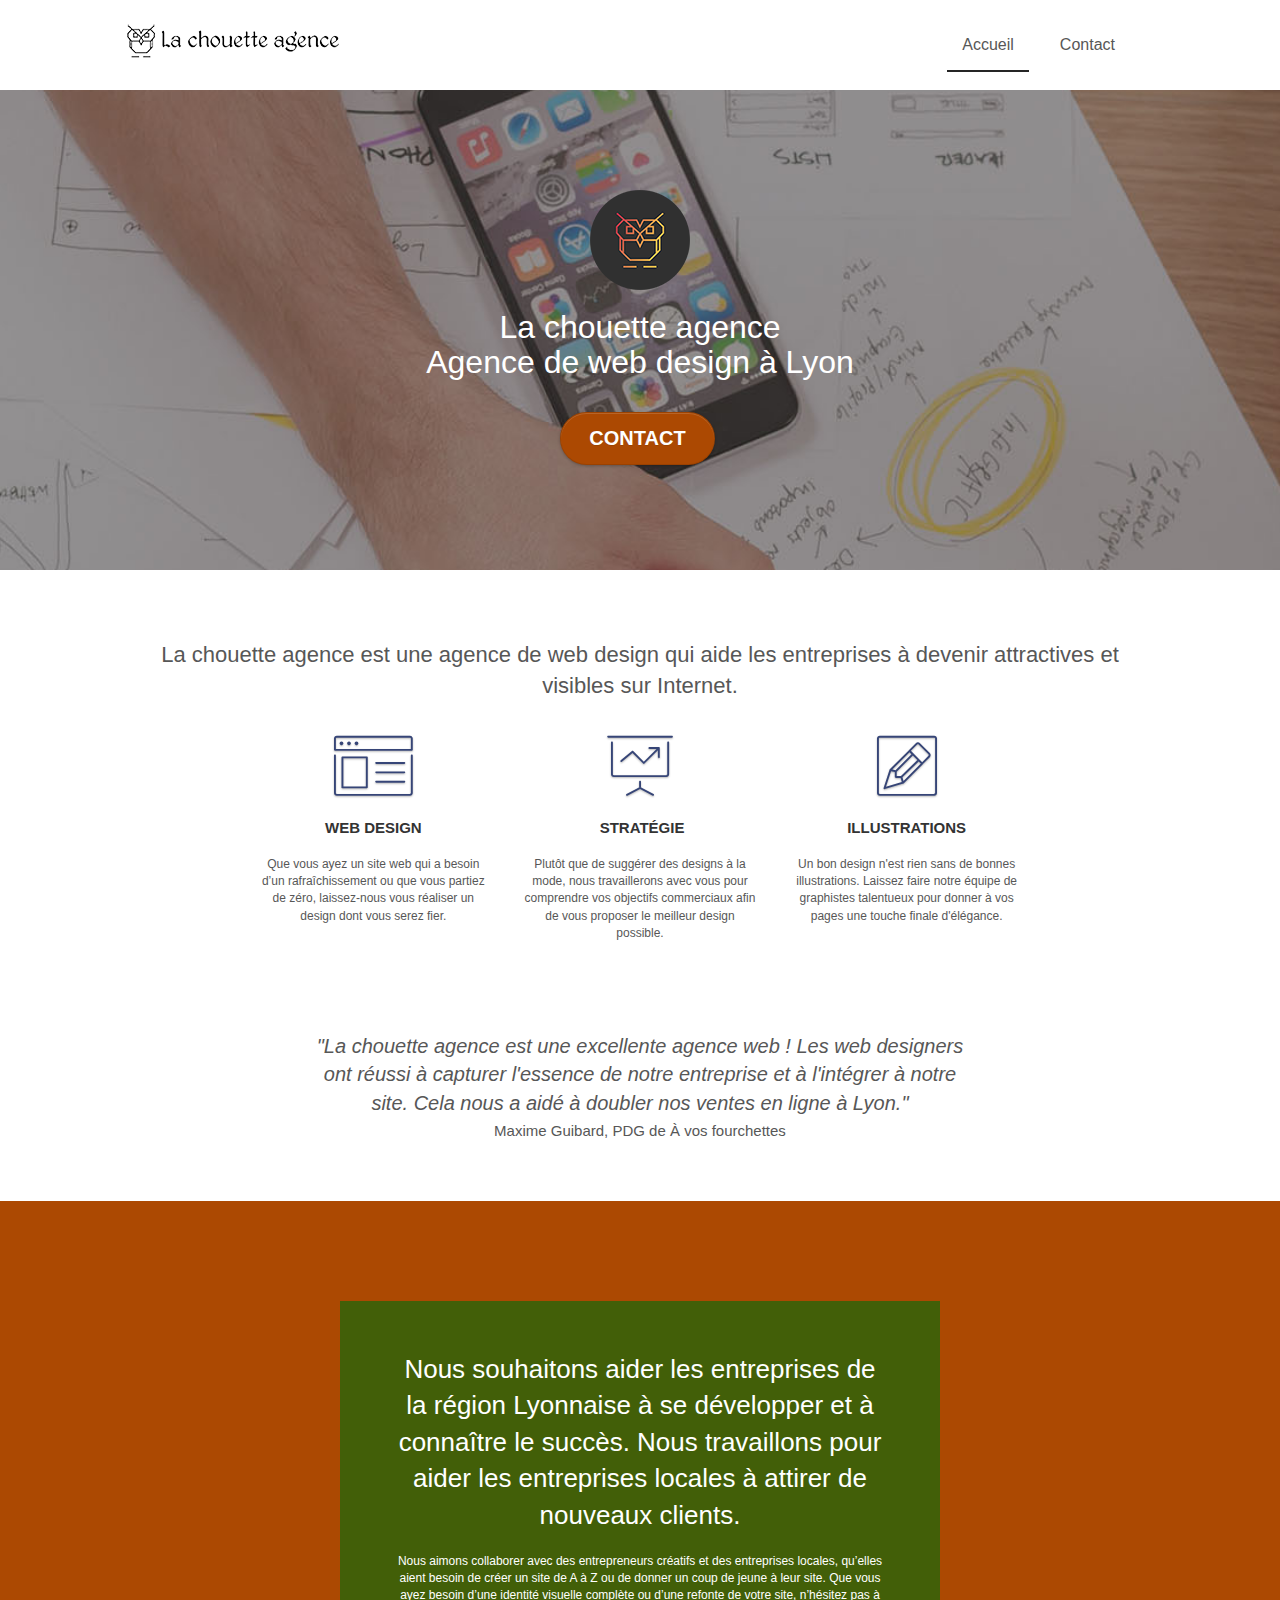
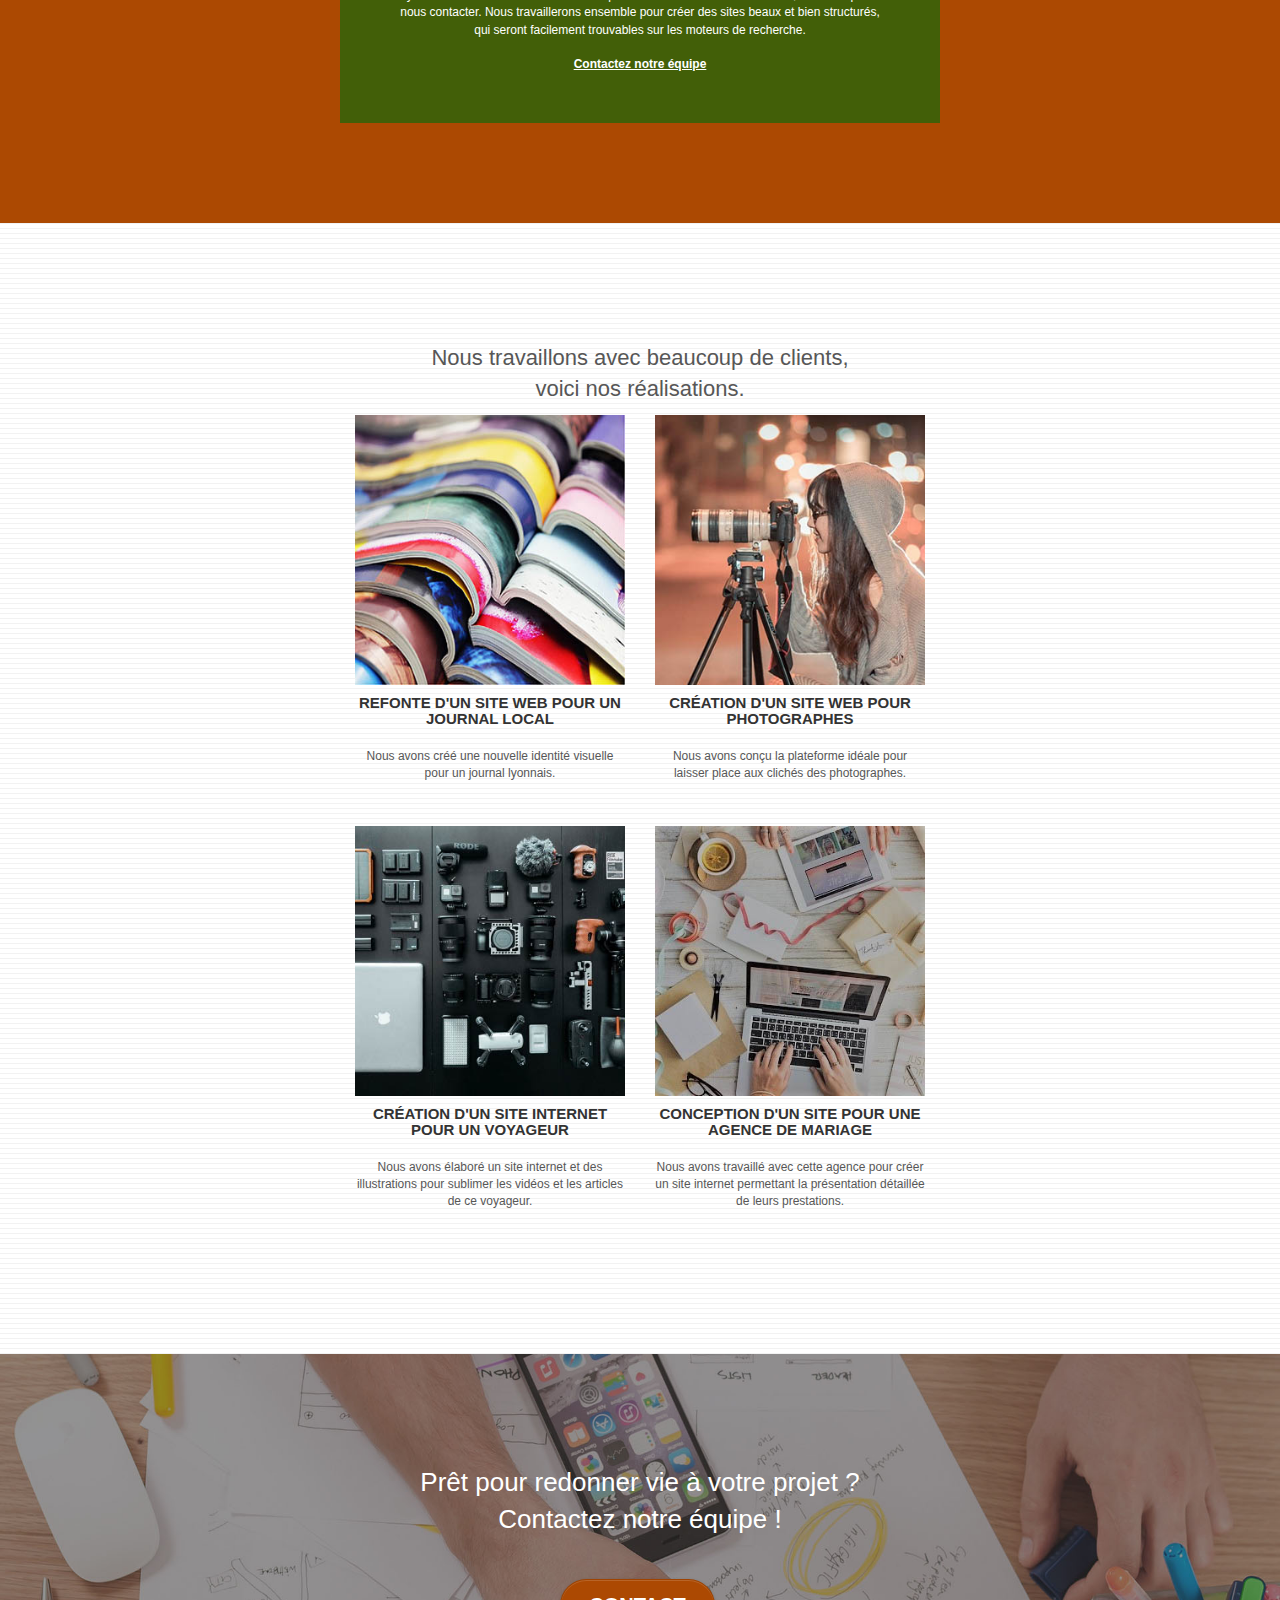
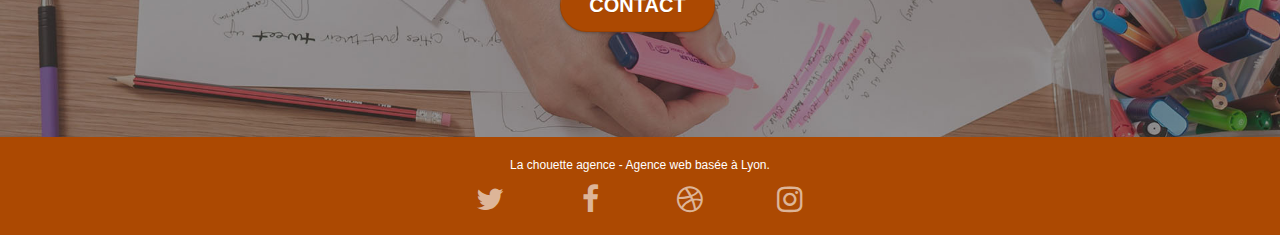
==== commit ff6834c6: "Amélioration focus" ====
--- a/index.html
+++ b/index.html
@@ -13,10 +13,7 @@
 	<link rel="shortcut icon" type="image/png" href="favicon.jpg">
 	<link rel="canonical" href="https://verogit151.github.io/lachouetteagence.github.io/" />
 	<link rel="stylesheet" type="text/css" href="./css/bootstrap-min.css">
-<!-- !!!!!!!!!!!!!!!!!!!!!!!!!!!!!!!!!!!!!!!!!!!!!!!!!!!!!!!!!!!!!!!!!!!!!!!!!!!!!!!!!!!!!!!!!!!!!!!!!!!!!!!!!!
 	<link rel="stylesheet" type="text/css" href="style-min.css">
-!!!!!!!!!!!!!!!!!!!!!!!!!!!!!!!!!!!!!!!!!!!!!!!!!!!!!!!!!!!!!!!!!!!!!!!!!!!!!!!!!!!!!!!!!!!!!!!!!!!!!!!!!! -->
-	<link rel="stylesheet" type="text/css" href="style.css">
 	<link rel="stylesheet" type="text/css" href="./css/font-awesome-min.css">
 	<link rel="stylesheet" type="text/css" href="./css/et-line-min.css">
     
@@ -35,7 +32,7 @@
 
 		<nav class="navbar row">
 			<div class="navbar-header">
-				<a class="	" href="index.html"><img src="img/la-chouette-agence.png" alt="Logo La chouette agence" height="40" /></a>
+				<a class="logo" href="https://verogit151.github.io/lachouetteagence.github.io/"><img src="img/la-chouette-agence.png" alt="Logo La chouette agence" height="40" /></a>
 				<button id="nav-toggle" type="button" class="ui-navbar-toggle navbar-toggle" data-toggle="collapse" data-target=".navbar-1">
 					<span class="sr-only">Toggle navigation</span><span class="icon-bar"></span><span class="icon-bar"></span><span class="icon-bar"></span>
 				</button>
@@ -43,12 +40,12 @@
 			<div class="collapse navbar-collapse navbar-1 special-dropdown-nav">
 				<ul class="site-navigation nav navbar-nav">
 					<li>
-						<a class="menu" href="index.html">Accueil</a>
+						<a class="accueil menu-actif" href="https://verogit151.github.io/lachouetteagence.github.io/">Accueil</a>
 					</li>
 					<li>
 					</li>
 					<li>
-						<a class="menu" href="contact.html">Contact</a>
+						<a class="contact" href="https://verogit151.github.io/lachouetteagence.github.io/contact.html">Contact</a>
 					</li>
 				</ul>
 			</div>
@@ -232,22 +229,22 @@
 				<div class="row row-no-gutters social">
 					<div class="col-sm-3">
 						<div class="text-center">
-							<a class="social" href="#"><span class="fa fa-twitter icon-md"></span></a>
-						</div>
-					</div>
-					<div class="col-sm-3">
-						<div class="text-center">
-							<a class="social" href="#"><span class="fa fa-facebook icon-md"></span></a>
-						</div>
-					</div>
-					<div class="col-sm-3">
-						<div class="text-center">
-							<a class="social" href="#"><span class="fa fa-dribbble icon-md"></span></a>
-						</div>
-					</div>
-					<div class="col-sm-3">
-						<div class="text-center">
-							<a class="social" href="#"><span class="fa fa-instagram icon-md"></span></a>
+							<a class="social-twitter" href="#"><span class="fa fa-twitter icon-md"></span></a>
+						</div>
+					</div>
+					<div class="col-sm-3">
+						<div class="text-center">
+							<a class="social-facebook" href="#"><span class="fa fa-facebook icon-md"></span></a>
+						</div>
+					</div>
+					<div class="col-sm-3">
+						<div class="text-center">
+							<a class="social-dribbble" href="#"><span class="fa fa-dribbble icon-md"></span></a>
+						</div>
+					</div>
+					<div class="col-sm-3">
+						<div class="text-center">
+							<a class="social-instagram" href="#"><span class="fa fa-instagram icon-md"></span></a>
 						</div>
 					</div>
 				</div>
--- a/style-min.css
+++ b/style-min.css
@@ -1 +1 @@
-body{margin:0;padding:0;background:#FFF;overflow-x:hidden;-webkit-font-smoothing:antialiased;-moz-osx-font-smoothing:grayscale}a,button{transition:all .3s ease-in-out;outline:none!important}a:hover{text-decoration:none;cursor:pointer}a.menu:focus{border:1px black solid}#page-loading-blocs-notifaction{position:fixed;top:0;bottom:0;width:100%;z-index:100000;background:#FFFFFF url("img/pageload-spinner.gif") no-repeat center center}.bloc{width:100%;clear:both;background:50% 50% no-repeat;padding:0 50px;-webkit-background-size:cover;-moz-background-size:cover;-o-background-size:cover;background-size:cover;position:relative}.bloc .container{padding-left:0;padding-right:0}.bloc-lg{padding:100px 50px}.bloc-md{padding:50px}.bloc-sm{padding:20px 50px}.bg-center,.bg-l-edge,.bg-r-edge,.bg-b-edge,.bg-tl-edge,.bg-bl-edge,.bg-tr-edge,.bg-br-edge,.bg-repeat{-webkit-background-size:auto!important;-moz-background-size:auto!important;-o-background-size:auto!important;background-size:auto!important}.bg-repeat{background:repeat}.bg-t-edge{background:top no-repeat;-webkit-background-size:cover;-moz-background-size:cover;-o-background-size:cover;background-size:cover}.bloc-bg-texture::before{content:"";background-size:2px 2px;position:absolute;top:0;bottom:0;left:0;right:0}.b-parallax{background-attachment:fixed}.d-bloc{color:rgba(255,255,255,.7)}.d-bloc button:hover{color:rgba(255,255,255,.9)}.d-bloc .icon-round,.d-bloc .icon-square,.d-bloc .icon-rounded,.d-bloc .icon-semi-rounded-a,.d-bloc .icon-semi-rounded-b{border-color:rgba(255,255,255,.9)}.d-bloc .divider-h span{border-color:rgba(255,255,255,.2)}.d-bloc .a-btn,.d-bloc .navbar a,.d-bloc .navbar-brand,.d-bloc a .icon-sm,.d-bloc a .icon-md,.d-bloc a .icon-lg,.d-bloc a .icon-xl,.d-bloc h1 a,.d-bloc h2 a,.d-bloc h3 a,.d-bloc h4 a,.d-bloc h5 a,.d-bloc h6 a,.d-bloc p a{color:rgba(255,255,255,.6)}.d-bloc .a-btn:hover,.d-bloc .navbar a:hover,.d-bloc .navbar-brand:hover,.d-bloc a:hover .icon-sm,.d-bloc a:hover .icon-md,.d-bloc a:hover .icon-lg,.d-bloc a:hover .icon-xl,.d-bloc h1 a:hover,.d-bloc h2 a:hover,.d-bloc h3 a:hover,.d-bloc h4 a:hover,.d-bloc h5 a:hover,.d-bloc h6 a:hover,.d-bloc p a:hover{color:rgba(255,255,255,1)}.d-bloc .navbar-toggle .icon-bar{background:rgba(255,255,255,1)}.d-bloc .btn-wire,.d-bloc .btn-wire:hover{color:rgba(255,255,255,1);border-color:rgba(255,255,255,1)}.d-bloc .panel{color:rgba(0,0,0,.5)}.d-bloc .panel button:hover{color:rgba(0,0,0,.7)}.d-bloc .panel icon{border-color:rgba(0,0,0,.7)}.d-bloc .panel .divider-h span{border-color:rgba(0,0,0,.1)}.d-bloc .panel .a-btn{color:rgba(0,0,0,.6)}.d-bloc .panel .a-btn:hover{color:rgba(0,0,0,1)}.d-bloc .panel .btn-wire,.d-bloc .panel .btn-wire:hover{color:rgba(0,0,0,.7);border-color:rgba(0,0,0,.3)}.d-bloc .panel,.l-bloc{color:rgba(0,0,0,.5)}.d-bloc .panel button:hover,.l-bloc button:hover{color:rgba(0,0,0,.7)}.l-bloc .icon-round,.l-bloc .icon-square,.l-bloc .icon-rounded,.l-bloc .icon-semi-rounded-a,.l-bloc .icon-semi-rounded-b{border-color:rgba(0,0,0,.7)}.d-bloc .panel .divider-h span,.l-bloc .divider-h span{border-color:rgba(0,0,0,.1)}.d-bloc .panel .a-btn,.l-bloc .a-btn,.l-bloc .navbar a,.l-bloc .navbar-brand,.l-bloc a .icon-sm,.l-bloc a .icon-md,.l-bloc a .icon-lg,.l-bloc a .icon-xl,.l-bloc h1 a,.l-bloc h2 a,.l-bloc h3 a,.l-bloc h4 a,.l-bloc h5 a,.l-bloc h6 a,.l-bloc p a{color:rgba(0,0,0,.6)}.d-bloc .panel .a-btn:hover,.l-bloc .a-btn:hover,.l-bloc .navbar a:hover,.l-bloc .navbar-brand:hover,.l-bloc a:hover .icon-sm,.l-bloc a:hover .icon-md,.l-bloc a:hover .icon-lg,.l-bloc a:hover .icon-xl,.l-bloc h1 a:hover,.l-bloc h2 a:hover,.l-bloc h3 a:hover,.l-bloc h4 a:hover,.l-bloc h5 a:hover,.l-bloc h6 a:hover,.l-bloc p a:hover{color:rgba(0,0,0,1)}.l-bloc .navbar-toggle .icon-bar{color:rgba(0,0,0,.6)}.d-bloc .panel .btn-wire,.d-bloc .panel .btn-wire:hover,.l-bloc .btn-wire,.l-bloc .btn-wire:hover{color:rgba(0,0,0,.7);border-color:rgba(0,0,0,.3)}.voffset{margin-top:30px}.voffset-lg{margin-top:80px}.row-no-gutters{margin-right:0;margin-left:0}.row.row-no-gutters>[class^="col-"],.row.row-no-gutters>[class*=" col-"]{padding-right:0;padding-left:0}#bloc-1-hero h1{font-size:32px}.navbar{margin-bottom:0;z-index:1}.navbar-brand{height:auto;padding:3px 15px;font-size:25px;font-weight:normal;font-weight:600;line-height:44px}a.navbar-brand:focus{border:1px black solid}.navbar-brand img{max-height:200px;margin:0 5px 0 0;display:inline}.navbar-brand img[src$=svg]{min-width:100px}.nav-center .navbar-brand img{margin:0}.navbar .nav{padding-top:2px;float:right;z-index:1}.nav>li{float:left;margin:4px;font-size:16px;list-style-type:none}.navbar-nav .open .dropdown-menu>li>a{text-align:inherit}.nav>li a:hover,.nav>li a:focus{background:transparent;border:1px black solid}.navbar-toggle{margin:10px 10px 0 0;border:0}.navbar-toggle:hover{background:transparent!important}.navbar-toggle .icon-bar{background-color:rgba(0,0,0,.5);width:26px}.nav-invert .navbar .nav{float:left}.nav-invert .navbar-header,.nav-invert .navbar-brand{float:right;position:relative;z-index:2}@media (min-width:768px){.site-navigation{position:absolute;top:50%;right:20px;transform:translate(0,-50%);-webkit-transform:translateY(-50%)}.nav>li .dropdown-menu a,.nav>li .dropdown-menu a:hover{color:#484848}.nav-invert .site-navigation{left:0;right:0}.nav-center{text-align:center}.nav-center .navbar-header{width:100%}.nav-center .navbar-header,.nav-center .navbar-brand,.nav-center .nav>li{float:none;display:inline-block}.nav-center .site-navigation{position:relative;width:100%;right:0;margin-right:0;margin-top:20px}.nav-center.mini-nav .navbar-toggle{float:none;margin:10px auto 0}}.nav>li>.dropdown a{background:none!important;display:block;padding:14px 15px}nav .caret{margin:0 5px}.dropdown-menu .dropdown-menu{top:-8px;left:100%}.dropdown-menu .dropmenu-flow-right{top:100%;left:0;margin-left:-1px;border-top-left-radius:0;border-top-right-radius:0}.dropdown-menu .dropdown span{border:4px solid black;border-top-color:transparent;border-right-color:transparent;border-bottom-color:transparent;margin:6px -5px 0 0!important;float:right}.mg-md{margin-top:10px;margin-bottom:20px}.mg-lg{margin-top:10px;margin-bottom:40px}.btn{margin:0 5px 5px 0}.btn.pull-right{margin:0 0 5px 5px}.btn-d,.btn-d:hover,.btn-d:focus{color:#FFF;background:rgb(212,212,212)}button{outline:none!important}.btn-rd{border-radius:40px}.btn-clean{border:1px solid rgba(0,0,0,.08);border-bottom-color:rgba(0,0,0,.1);text-shadow:0 1px 0 rgba(0,0,1,.1);box-shadow:0 1px 3px rgba(0,0,1,.25),inset 0 1px 0 0 rgba(255,255,255,.15)}.icon-md{font-size:30px!important}.icon-lg{font-size:60px!important}.sm-shadow{text-shadow:0 1px 2px rgba(0,0,0,.3)}.panel-sq,.panel-sq .panel-heading,.panel-sq .panel-footer{border-radius:0}.panel-rd{border-radius:30px}.panel-rd .panel-heading{border-radius:29px 29px 0 0}.panel-rd .panel-footer{border-radius:0 0 29px 29px}.form-control{border-color:rgba(0,0,0,.1);box-shadow:none}.scrollToTop{width:40px;height:40px;position:fixed;bottom:20px;right:20px;opacity:0;z-index:500;transition:all .3s ease-in-out}.scrollToTop span{margin-top:6px}.showScrollTop{font-size:14px;opacity:1}a[data-lightbox]{position:relative;display:block;text-align:center}a[data-lightbox]:hover::before{content:"+";font-family:"HelveticaNeue-Light","Helvetica Neue Light","Helvetica Neue",Helvetica,Arial;font-size:32px;width:50px;height:50px;margin-left:-25px;border-radius:50%;background:rgba(0,0,0,.6);color:#FFF;font-weight:100;z-index:1;position:absolute;top:50%;transform:translateY(-50%);-webkit-transform:translateY(-50%)}a[data-lightbox]:hover img{opacity:.6;-webkit-animation-fill-mode:none;animation-fill-mode:none}#lightbox-modal{display:flex;align-items:center}#lightbox-modal .modal-dialog{width:90%;max-width:900px;margin:0 auto 0}#lightbox-modal .modal-dialog img{max-height:90vh;margin:0 auto}.lightbox-caption{padding:20px;color:#FFF;background:rgba(0,0,0,.5);position:absolute;left:15px;right:15px;bottom:5px}.close-lightbox{color:#FFF;font-size:30px;position:absolute;top:20px;right:20px;z-index:20;background:rgba(0,0,0,.5);border:none;line-height:30px;padding:0 9px 5px;opacity:.3}.close-lightbox:hover,.next-lightbox:hover,.prev-lightbox:hover{opacity:1.0;color:#FFF}.next-lightbox,.prev-lightbox{font-size:20px;color:rgba(255,255,255,.9);background:rgba(0,0,0,.5);transition:all .2s ease-in-out;position:absolute;top:45%;z-index:1;opacity:.4}.next-lightbox{padding:6px 8px 1px 13px;right:25px}.prev-lightbox{padding:6px 13px 1px 10px;left:25px}.snapshot-lb .modal-body{padding-bottom:45px}.snapshot-lb .lightbox-caption{padding:0;color:rgba(0,0,0,.5);background:none}h1,h2,h3,h4,h5,h6,p,label,.btn,a{font-family:"helvetica";font-weight:400;color:#575757!important}.container{max-width:1000px}.hero-bloc-text{font-size:38px}.hero-bloc-text-sub{font-size:36px}.statement-bloc-text{line-height:26px;font-style:italic;font-size:20px;text-align:center;font-weight:lighter;max-width:520px;margin:auto auto auto auto}p{font-size:12px}.tight-width-whitespace{max-width:600px;margin:auto auto auto auto}.h1{font-size:20px;font-family:"Open Sans"}.cta-hero{margin-top:22px;color:#FFFFFF!important;text-transform:uppercase;padding:12px 28px 12px 28px;font-size:20px;font-weight:700}.social{max-width:400px;margin:auto auto auto auto}.social a:focus{border:1px black solid}h2{font-size:22px;line-height:1.4em}h3{font-size:15px;text-transform:uppercase;font-weight:700;color:#333333!important}.med-width-whitespace{max-width:800px;margin:auto auto auto auto;box-shadow:0 0 0 #000000}h1{color:#333333!important}h4{color:#333333!important}.icons{margin-bottom:14px;margin-top:24px}.citation{font-size:20px;margin-bottom:2px}.signature{font-size:15px}.white{color:#FFFFFF!important}.portfolio-thumb{margin:auto}.portfolio-row{margin-bottom:44px}.avatar{box-shadow:0 4px 9px rgba(0,0,0,.3)}.black-background{background-color:rgb(66,95,8);padding:40px 40px 40px 40px}.bold-link{font-weight:900;text-decoration:underline!important}a.bold-link:focus{border:1px black solid}.bgc-white{background-color:#FFFFFF}.bgc-dark-slate-blue{background-color:#364577}.tc-white{color:#ffffff!important;font-size:26px}.btn-atomic-tangerine{background:#AC4902;color:#FFFFFF!important;font-weight:700}.btn-atomic-tangerine:hover{background:#6A2805!important;color:#FFFFFF!important}a.btn-atomic-tangerine:focus{border:1px black solid}.ltc-white{color:#FFFFFF!important}.ltc-white:hover{color:#cccccc!important}.ltc-atomic-tangerine{color:#AC4902!important}.ltc-atomic-tangerine:hover{color:#6A2805!important}.icon-dark-slate-blue{color:#364577!important;border-color:#364577!important}.bg-dots-bg{background-image:url("img/dots-bg.png")}.bg-lines-h2-bg{background-image:url("img/lines-h2-bg.png")}.bg-banniere{background-image:url("img/la-chouette-agence-banniere.jpg")}.bg-presentation{background-image:url("img/image-de-presentation.jpg")}@media (max-width:1024px){.bloc{padding-left:20px;padding-right:20px}.bloc.full-width-bloc,.bloc-tile-2.full-width-bloc .container,.bloc-tile-3.full-width-bloc .container,.bloc-tile-4.full-width-bloc .container{padding-left:0;padding-right:0}}@media (max-width:992px) and (min-width:768px){.navbar .nav{max-width:80%}.nav-center.navbar .nav{max-width:100%}}@media only screen and (min-device-width:768px) and (max-device-width:1024px) and (orientation:landscape){.b-parallax{background-attachment:scroll}}@media only screen and (min-device-width:1024px) and (max-device-width:1366px) and (-webkit-min-device-pixel-ratio:1.5){.b-parallax{background-attachment:scroll}}@media (max-width:991px){.container{width:100%}.b-parallax{background-attachment:scroll}.page-container,#hero-bloc{overflow-x:hidden;position:relative}.bloc{padding-left:constant(safe-area-inset-left);padding-right:constant(safe-area-inset-right)}.bloc-group,.bloc-group .bloc{display:block;width:100%}.bloc-fill-screen .fill-bloc-top-edge,.bloc-fill-screen .fill-bloc-bottom-edge{padding:0 20px;padding-left:constant(safe-area-inset-left);padding-right:constant(safe-area-inset-right)}}@media (max-width:767px){.page-container{overflow-x:hidden;position:relative}h1,h2,h3,h4,h5,h6,p,#disqus_thread{padding-left:10px!important;padding-right:10px!important}.b-parallax{background-attachment:scroll}.navbar .nav{padding-top:0;border-top:1px solid rgba(0,0,0,.2);float:none!important}.navbar.row{margin-left:0;margin-right:0}.site-navigation{position:inherit;transform:none;-webkit-transform:none;-ms-transform:none}.nav>li{margin-top:0;border-bottom:1px solid rgba(0,0,0,.1);background:rgba(0,0,0,.05);text-align:left;padding-left:15px;width:100%}.nav>li:hover{background:rgba(0,0,0,.08)}.dropdown .dropdown a .caret{float:none;margin:5px 0 0 10px!important;border:4px solid black;border-bottom-color:transparent;border-right-color:transparent;border-left-color:transparent}#hero-bloc .navbar .nav{background:rgba(0,0,0,.8)}#hero-bloc .navbar .nav a{color:rgba(255,255,255,.6)}.hero{padding:50px 0}.hero-nav{left:-1px;right:-1px}.navbar-collapse{padding:0;overflow-x:hidden;-webkit-box-shadow:none;box-shadow:none}.navbar-brand img{max-height:40px;width:auto}.nav-invert .navbar-header{float:none;width:100%}.nav-invert .navbar-toggle{float:left;margin-left:10px}.bloc{padding-left:0;padding-right:0}.bloc-xxl,.bloc-xl,.bloc-lg{padding:40px 0}.bloc-sm,.bloc-md{padding-left:0;padding-right:0}.bloc-tile-2 .container,.bloc-tile-3 .container,.bloc-tile-4 .container,.bloc-fill-screen .fill-bloc-top-edge,.bloc-fill-screen .fill-bloc-bottom-edge{padding-left:0;padding-right:0}.a-block{padding:0 10px}.btn-dwn{display:none}.voffset{margin-top:5px}.voffset-md{margin-top:20px}.voffset-lg{margin-top:30px}form{padding:5px}.close-lightbox{display:inline-block}.blocsapp-device-iphone5{background-size:216px 425px;padding-top:60px;width:216px;height:425px}.blocsapp-device-iphone5 img{width:180px;height:320px}}@media (max-width:400px){.bloc{padding-left:0;padding-right:0}}@media (max-width:767px){.bloc-mob-center-text{text-align:center}}+body{margin:0;padding:0;background:#FFF;overflow-x:hidden;-webkit-font-smoothing:antialiased;-moz-osx-font-smoothing:grayscale}a,button{transition:all .3s ease-in-out;outline:none!important}a:hover{text-decoration:none;cursor:pointer}a.accueil:focus,a:contact:focus{border:1px black solid}a.menu-actif{border-bottom:2px rgb(37,37,37) solid}#page-loading-blocs-notifaction{position:fixed;top:0;bottom:0;width:100%;z-index:100000;background:#FFFFFF url("img/pageload-spinner.gif") no-repeat center center}.bloc{width:100%;clear:both;background:50% 50% no-repeat;padding:0 50px;-webkit-background-size:cover;-moz-background-size:cover;-o-background-size:cover;background-size:cover;position:relative}.bloc .container{padding-left:0;padding-right:0}.bloc-lg{padding:100px 50px}.bloc-md{padding:50px}.bloc-sm{padding:20px 50px}.bg-center,.bg-l-edge,.bg-r-edge,.bg-b-edge,.bg-tl-edge,.bg-bl-edge,.bg-tr-edge,.bg-br-edge,.bg-repeat{-webkit-background-size:auto!important;-moz-background-size:auto!important;-o-background-size:auto!important;background-size:auto!important}.bg-repeat{background:repeat}.bg-t-edge{background:top no-repeat;-webkit-background-size:cover;-moz-background-size:cover;-o-background-size:cover;background-size:cover}.bloc-bg-texture::before{content:"";background-size:2px 2px;position:absolute;top:0;bottom:0;left:0;right:0}.b-parallax{background-attachment:fixed}.d-bloc{color:rgba(255,255,255,.7)}.d-bloc button:hover{color:rgba(255,255,255,.9)}.d-bloc .icon-round,.d-bloc .icon-square,.d-bloc .icon-rounded,.d-bloc .icon-semi-rounded-a,.d-bloc .icon-semi-rounded-b{border-color:rgba(255,255,255,.9)}.d-bloc .divider-h span{border-color:rgba(255,255,255,.2)}.d-bloc .a-btn,.d-bloc .navbar a,.d-bloc .navbar-brand,.d-bloc a .icon-sm,.d-bloc a .icon-md,.d-bloc a .icon-lg,.d-bloc a .icon-xl,.d-bloc h1 a,.d-bloc h2 a,.d-bloc h3 a,.d-bloc h4 a,.d-bloc h5 a,.d-bloc h6 a,.d-bloc p a{color:rgba(255,255,255,.6)}.d-bloc .a-btn:hover,.d-bloc .navbar a:hover,.d-bloc .navbar-brand:hover,.d-bloc a:hover .icon-sm,.d-bloc a:hover .icon-lg,.d-bloc a:hover .icon-xl,.d-bloc h1 a:hover,.d-bloc h2 a:hover,.d-bloc h3 a:hover,.d-bloc h4 a:hover,.d-bloc h5 a:hover,.d-bloc h6 a:hover,.d-bloc p a:hover{color:rgba(255,255,255,1)}.d-bloc a.social-twitter:hover .icon-md{color:#00acee}.d-bloc a.social-facebook:hover .icon-md{color:#39569C}.d-bloc a.social-dribbble:hover .icon-md{color:#ea4c89}.d-bloc a.social-instagram:hover .icon-md{color:#3f729b}.d-bloc .navbar-toggle .icon-bar{background:rgba(255,255,255,1)}.d-bloc .btn-wire,.d-bloc .btn-wire:hover{color:rgba(255,255,255,1);border-color:rgba(255,255,255,1)}.d-bloc .panel{color:rgba(0,0,0,.5)}.d-bloc .panel button:hover{color:rgba(0,0,0,.7)}.d-bloc .panel icon{border-color:rgba(0,0,0,.7)}.d-bloc .panel .divider-h span{border-color:rgba(0,0,0,.1)}.d-bloc .panel .a-btn{color:rgba(0,0,0,.6)}.d-bloc .panel .a-btn:hover{color:rgba(0,0,0,1)}.d-bloc .panel .btn-wire,.d-bloc .panel .btn-wire:hover{color:rgba(0,0,0,.7);border-color:rgba(0,0,0,.3)}.d-bloc .panel,.l-bloc{color:rgba(0,0,0,.5)}.d-bloc .panel button:hover,.l-bloc button:hover{color:rgba(0,0,0,.7)}.l-bloc .icon-round,.l-bloc .icon-square,.l-bloc .icon-rounded,.l-bloc .icon-semi-rounded-a,.l-bloc .icon-semi-rounded-b{border-color:rgba(0,0,0,.7)}.d-bloc .panel .divider-h span,.l-bloc .divider-h span{border-color:rgba(0,0,0,.1)}.d-bloc .panel .a-btn,.l-bloc .a-btn,.l-bloc .navbar a,.l-bloc .navbar-brand,.l-bloc a .icon-sm,.l-bloc a .icon-md,.l-bloc a .icon-lg,.l-bloc a .icon-xl,.l-bloc h1 a,.l-bloc h2 a,.l-bloc h3 a,.l-bloc h4 a,.l-bloc h5 a,.l-bloc h6 a,.l-bloc p a{color:rgba(0,0,0,.6)}.d-bloc .panel .a-btn:hover,.l-bloc .a-btn:hover,.l-bloc .navbar a:hover,.l-bloc .navbar-brand:hover,.l-bloc a:hover .icon-sm,.l-bloc a:hover .icon-md,.l-bloc a:hover .icon-lg,.l-bloc a:hover .icon-xl,.l-bloc h1 a:hover,.l-bloc h2 a:hover,.l-bloc h3 a:hover,.l-bloc h4 a:hover,.l-bloc h5 a:hover,.l-bloc h6 a:hover,.l-bloc p a:hover{color:rgba(0,0,0,1)}.l-bloc .navbar-toggle .icon-bar{color:rgba(0,0,0,.6)}.d-bloc .panel .btn-wire,.d-bloc .panel .btn-wire:hover,.l-bloc .btn-wire,.l-bloc .btn-wire:hover{color:rgba(0,0,0,.7);border-color:rgba(0,0,0,.3)}.voffset{margin-top:30px}.voffset-lg{margin-top:80px}.row-no-gutters{margin-right:0;margin-left:0}.row.row-no-gutters>[class^="col-"],.row.row-no-gutters>[class*=" col-"]{padding-right:0;padding-left:0}#bloc-1-hero h1{font-size:32px}a.bloc-button:focus,button:focus{border:1px black solid}.navbar{margin-bottom:0;z-index:1}.navbar-brand{height:auto;padding:3px 15px;font-size:25px;font-weight:normal;font-weight:600;line-height:44px}a.navbar-brand:focus{border:1px black solid}.navbar-brand img{max-height:200px;margin:0 5px 0 0;display:inline}.navbar-brand img[src$=svg]{min-width:100px}.nav-center .navbar-brand img{margin:0}.navbar .nav{padding-top:2px;float:right;z-index:1}.nav>li{float:left;margin:4px;font-size:16px;list-style-type:none}.navbar-nav .open .dropdown-menu>li>a{text-align:inherit}.nav>li a:hover,.nav>li a:focus{background:transparent;border:1px black solid}.navbar-toggle{margin:10px 10px 0 0;border:0}.navbar-toggle:hover{background:transparent!important}.navbar-toggle .icon-bar{background-color:rgba(0,0,0,.5);width:26px}.nav-invert .navbar .nav{float:left}.nav-invert .navbar-header,.nav-invert .navbar-brand{float:right;position:relative;z-index:2}@media (min-width:768px){.site-navigation{position:absolute;top:50%;right:20px;transform:translate(0,-50%);-webkit-transform:translateY(-50%)}.nav>li .dropdown-menu a,.nav>li .dropdown-menu a:hover{color:#484848}.nav-invert .site-navigation{left:0;right:0}.nav-center{text-align:center}.nav-center .navbar-header{width:100%}.nav-center .navbar-header,.nav-center .navbar-brand,.nav-center .nav>li{float:none;display:inline-block}.nav-center .site-navigation{position:relative;width:100%;right:0;margin-right:0;margin-top:20px}.nav-center.mini-nav .navbar-toggle{float:none;margin:10px auto 0}}.nav>li>.dropdown a{background:none!important;display:block;padding:14px 15px}nav .caret{margin:0 5px}.dropdown-menu .dropdown-menu{top:-8px;left:100%}.dropdown-menu .dropmenu-flow-right{top:100%;left:0;margin-left:-1px;border-top-left-radius:0;border-top-right-radius:0}.dropdown-menu .dropdown span{border:4px solid black;border-top-color:transparent;border-right-color:transparent;border-bottom-color:transparent;margin:6px -5px 0 0!important;float:right}.mg-md{margin-top:10px;margin-bottom:20px}.mg-lg{margin-top:10px;margin-bottom:40px}.btn{margin:0 5px 5px 0}.btn.pull-right{margin:0 0 5px 5px}.btn-d,.btn-d:hover,.btn-d:focus{color:#FFF;background:rgb(212,212,212)}button{outline:none!important}.btn-rd{border-radius:40px}.btn-clean{border:1px solid rgba(0,0,0,.08);border-bottom-color:rgba(0,0,0,.1);text-shadow:0 1px 0 rgba(0,0,1,.1);box-shadow:0 1px 3px rgba(0,0,1,.25),inset 0 1px 0 0 rgba(255,255,255,.15)}.icon-md{font-size:30px!important}.icon-lg{font-size:60px!important}.sm-shadow{text-shadow:0 1px 2px rgba(0,0,0,.3)}.panel-sq,.panel-sq .panel-heading,.panel-sq .panel-footer{border-radius:0}.panel-rd{border-radius:30px}.panel-rd .panel-heading{border-radius:29px 29px 0 0}.panel-rd .panel-footer{border-radius:0 0 29px 29px}.form-control{border-color:rgba(0,0,0,.1);box-shadow:none}.scrollToTop{width:40px;height:40px;position:fixed;bottom:20px;right:20px;border:2px rgb(97,97,97) solid;z-index:500;transition:all .3s ease-in-out}.scrollToTop span{margin-top:6px}.scrollToTop:focus{border:1px black solid}.showScrollTop{font-size:14px;opacity:1}a[data-lightbox]{position:relative;display:block;text-align:center}a[data-lightbox]:hover::before{content:"+";font-family:"HelveticaNeue-Light","Helvetica Neue Light","Helvetica Neue",Helvetica,Arial;font-size:32px;width:50px;height:50px;margin-left:-25px;border-radius:50%;background:rgba(0,0,0,.6);color:#FFF;font-weight:100;z-index:1;position:absolute;top:50%;transform:translateY(-50%);-webkit-transform:translateY(-50%)}a[data-lightbox]:hover img{opacity:.6;-webkit-animation-fill-mode:none;animation-fill-mode:none}#lightbox-modal{display:flex;align-items:center}#lightbox-modal .modal-dialog{width:90%;max-width:900px;margin:0 auto 0}#lightbox-modal .modal-dialog img{max-height:90vh;margin:0 auto}.lightbox-caption{padding:20px;color:#FFF;background:rgba(0,0,0,.5);position:absolute;left:15px;right:15px;bottom:5px}.close-lightbox{color:#FFF;font-size:30px;position:absolute;top:20px;right:20px;z-index:20;background:rgba(0,0,0,.5);border:none;line-height:30px;padding:0 9px 5px;opacity:.3}.close-lightbox:hover,.next-lightbox:hover,.prev-lightbox:hover{opacity:1.0;color:#FFF}.next-lightbox,.prev-lightbox{font-size:20px;color:rgba(255,255,255,.9);background:rgba(0,0,0,.5);transition:all .2s ease-in-out;position:absolute;top:45%;z-index:1;opacity:.4}.next-lightbox{padding:6px 8px 1px 13px;right:25px}.prev-lightbox{padding:6px 13px 1px 10px;left:25px}.snapshot-lb .modal-body{padding-bottom:45px}.snapshot-lb .lightbox-caption{padding:0;color:rgba(0,0,0,.5);background:none}h1,h2,h3,h4,h5,h6,p,label,.btn,a{font-family:"helvetica";font-weight:400;color:#575757!important}.container{max-width:1000px}.hero-bloc-text{font-size:38px}.hero-bloc-text-sub{font-size:36px}.statement-bloc-text{line-height:26px;font-style:italic;font-size:20px;text-align:center;font-weight:lighter;max-width:520px;margin:auto auto auto auto}p{font-size:12px}.tight-width-whitespace{max-width:600px;margin:auto auto auto auto}.h1{font-size:20px;font-family:"Open Sans"}.cta-hero{margin-top:22px;color:#FFFFFF!important;text-transform:uppercase;padding:12px 28px 12px 28px;font-size:20px;font-weight:700}.social{max-width:400px;margin:auto auto auto auto}a.social-twitter:focus{color:#00acee}a.social-facebook:focus{color:#39569C}a.social-dribbble:focus{color:#ea4c89}a.social-instagram:focus{color:#3f729b}h2{font-size:22px;line-height:1.4em}h3{font-size:15px;text-transform:uppercase;font-weight:700;color:#333333!important}.med-width-whitespace{max-width:800px;margin:auto auto auto auto;box-shadow:0 0 0 #000000}h1{color:#333333!important}h4{color:#333333!important}.icons{margin-bottom:14px;margin-top:24px}.citation{font-size:20px;margin-bottom:2px}.signature{font-size:15px}.white{color:#FFFFFF!important}.portfolio-thumb{margin:auto}.portfolio-row{margin-bottom:44px}.avatar{box-shadow:0 4px 9px rgba(0,0,0,.3)}.black-background{background-color:rgb(66,95,8);padding:40px 40px 40px 40px}.bold-link{font-weight:900;text-decoration:underline!important}a.bold-link:focus{border:1px black solid}.bgc-white{background-color:#FFFFFF}.bgc-dark-slate-blue{background-color:#364577}.bgc-atomic-tangerine{background-color:#AC4902}.tc-white{color:#ffffff!important;font-size:26px}.btn-atomic-tangerine{background:#AC4902;color:#FFFFFF!important;font-weight:700}.btn-atomic-tangerine:hover{background:#6A2805!important;color:#FFFFFF!important}.btn-atomic-tangerine:focus{border:1px black solid}.ltc-white{color:#FFFFFF!important}.ltc-white:hover{color:#cccccc!important}.ltc-atomic-tangerine{color:#AC4902!important}.ltc-atomic-tangerine:hover{color:#6A2805!important}.icon-dark-slate-blue{color:#364577!important;border-color:#364577!important}.bg-dots-bg{background-image:url("img/dots-bg.png")}.bg-lines-h2-bg{background-image:url("img/lines-h2-bg.png")}.bg-banniere{background-image:url("img/la-chouette-agence-banniere.jpg")}.bg-presentation{background-image:url("img/image-de-presentation.jpg")}@media (max-width:1024px){.bloc{padding-left:20px;padding-right:20px}.bloc.full-width-bloc,.bloc-tile-2.full-width-bloc .container,.bloc-tile-3.full-width-bloc .container,.bloc-tile-4.full-width-bloc .container{padding-left:0;padding-right:0}}@media (max-width:992px) and (min-width:768px){.navbar .nav{max-width:80%}.nav-center.navbar .nav{max-width:100%}}@media only screen and (min-device-width:768px) and (max-device-width:1024px) and (orientation:landscape){.b-parallax{background-attachment:scroll}}@media only screen and (min-device-width:1024px) and (max-device-width:1366px) and (-webkit-min-device-pixel-ratio:1.5){.b-parallax{background-attachment:scroll}}@media (max-width:991px){.container{width:100%}.b-parallax{background-attachment:scroll}.page-container,#hero-bloc{overflow-x:hidden;position:relative}.bloc{padding-left:constant(safe-area-inset-left);padding-right:constant(safe-area-inset-right)}.bloc-group,.bloc-group .bloc{display:block;width:100%}.bloc-fill-screen .fill-bloc-top-edge,.bloc-fill-screen .fill-bloc-bottom-edge{padding:0 20px;padding-left:constant(safe-area-inset-left);padding-right:constant(safe-area-inset-right)}}@media (max-width:767px){.page-container{overflow-x:hidden;position:relative}h1,h2,h3,h4,h5,h6,p,#disqus_thread{padding-left:10px!important;padding-right:10px!important}.b-parallax{background-attachment:scroll}.navbar .nav{padding-top:0;border-top:1px solid rgba(0,0,0,.2);float:none!important}.navbar.row{margin-left:0;margin-right:0}.site-navigation{position:inherit;transform:none;-webkit-transform:none;-ms-transform:none}.nav>li{margin-top:0;border-bottom:1px solid rgba(0,0,0,.1);background:rgba(0,0,0,.05);text-align:left;padding-left:15px;width:100%}.nav>li:hover{background:rgba(0,0,0,.08)}.dropdown .dropdown a .caret{float:none;margin:5px 0 0 10px!important;border:4px solid black;border-bottom-color:transparent;border-right-color:transparent;border-left-color:transparent}#hero-bloc .navbar .nav{background:rgba(0,0,0,.8)}#hero-bloc .navbar .nav a{color:rgba(255,255,255,.6)}.hero{padding:50px 0}.hero-nav{left:-1px;right:-1px}.navbar-collapse{padding:0;overflow-x:hidden;-webkit-box-shadow:none;box-shadow:none}.navbar-brand img{max-height:40px;width:auto}.nav-invert .navbar-header{float:none;width:100%}.nav-invert .navbar-toggle{float:left;margin-left:10px}.bloc{padding-left:0;padding-right:0}.bloc-xxl,.bloc-xl,.bloc-lg{padding:40px 0}.bloc-sm,.bloc-md{padding-left:0;padding-right:0}.bloc-tile-2 .container,.bloc-tile-3 .container,.bloc-tile-4 .container,.bloc-fill-screen .fill-bloc-top-edge,.bloc-fill-screen .fill-bloc-bottom-edge{padding-left:0;padding-right:0}.a-block{padding:0 10px}.btn-dwn{display:none}.voffset{margin-top:5px}.voffset-md{margin-top:20px}.voffset-lg{margin-top:30px}form{padding:5px}.close-lightbox{display:inline-block}.blocsapp-device-iphone5{background-size:216px 425px;padding-top:60px;width:216px;height:425px}.blocsapp-device-iphone5 img{width:180px;height:320px}}@media (max-width:400px){.bloc{padding-left:0;padding-right:0}}@media (max-width:767px){.bloc-mob-center-text{text-align:center}}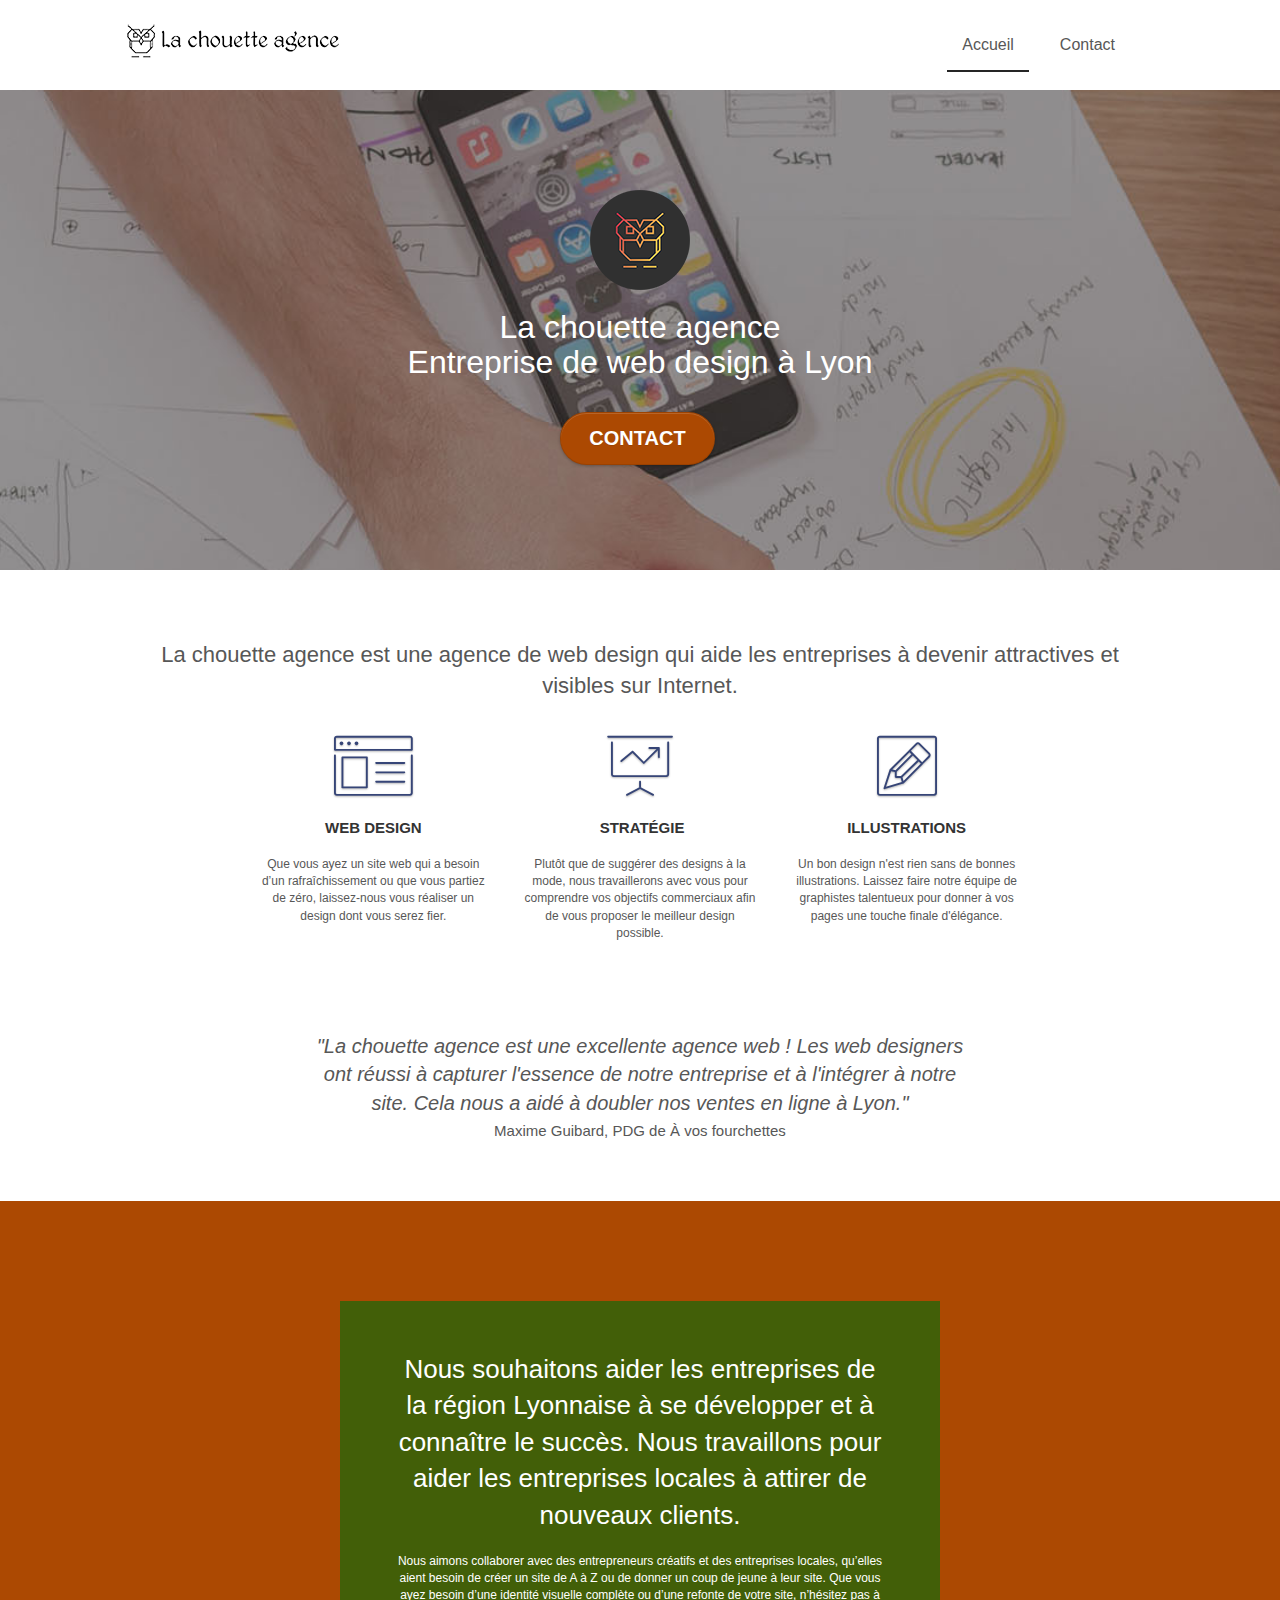
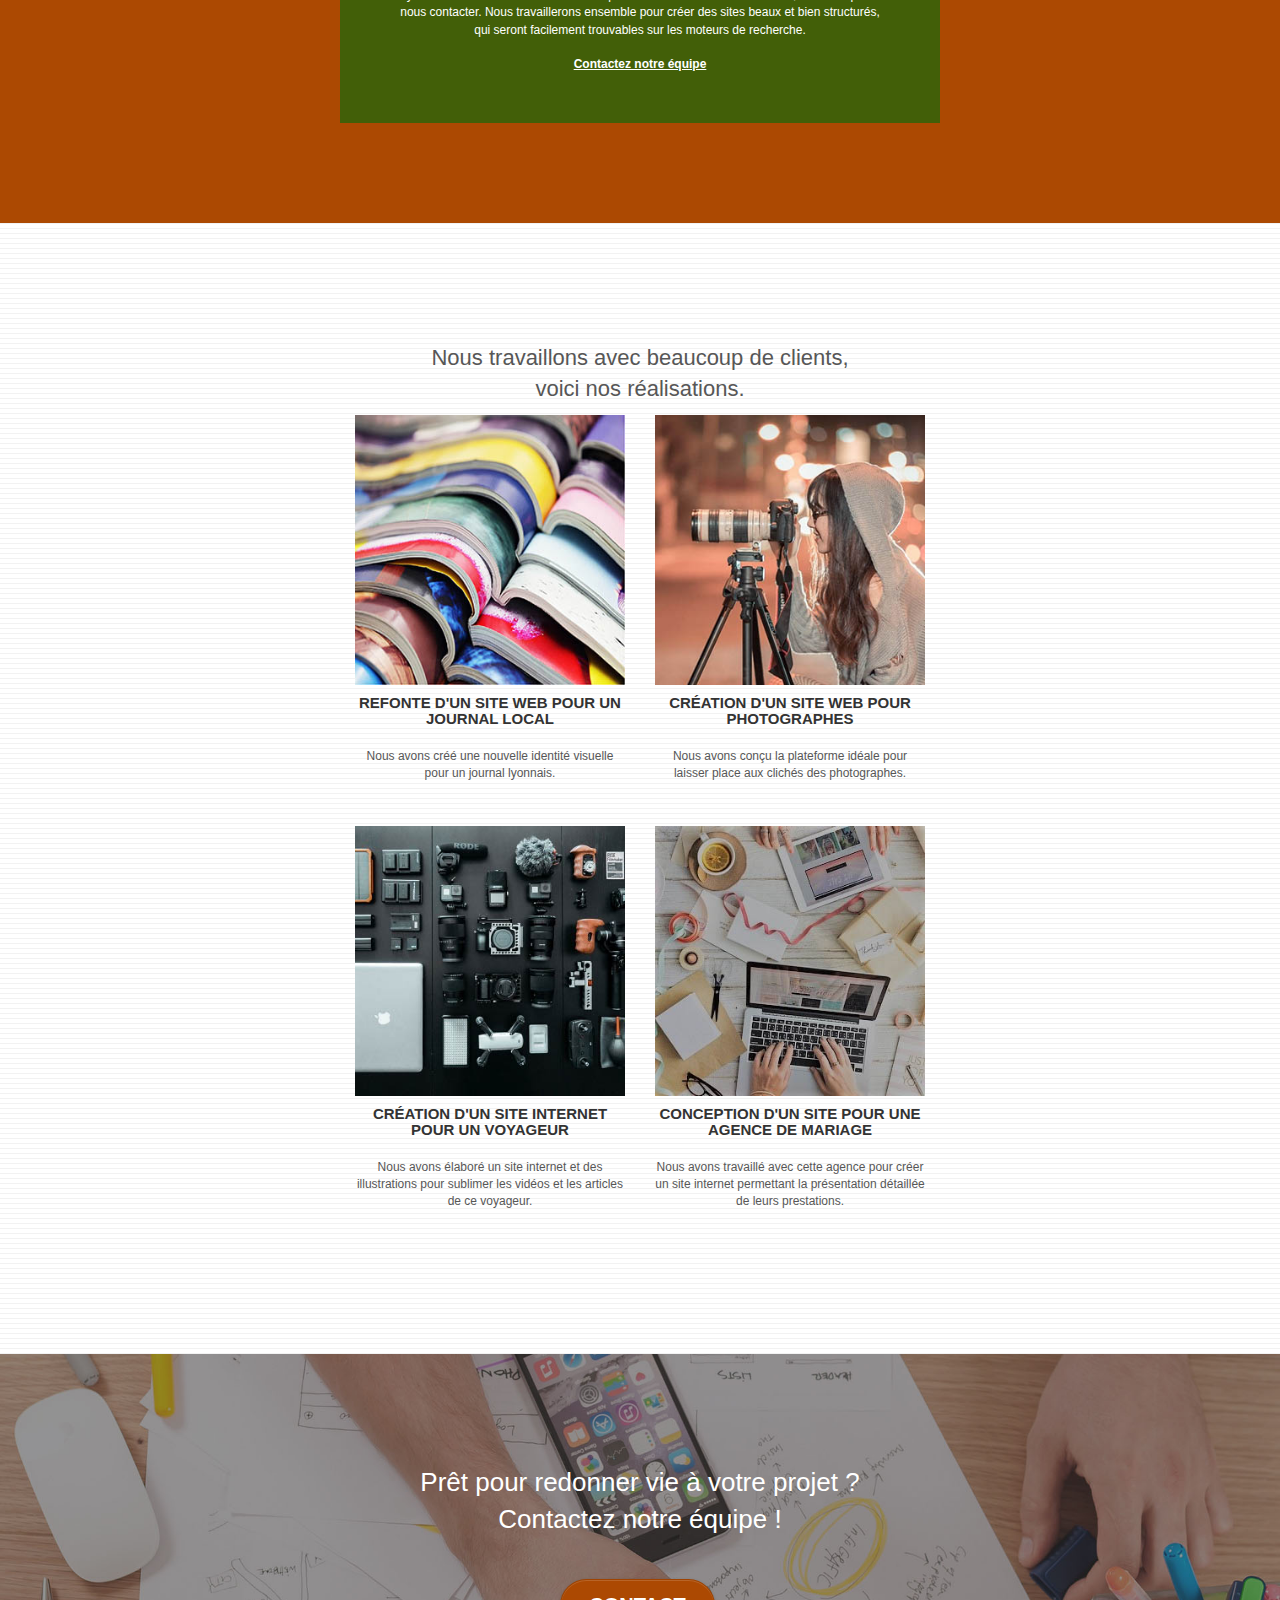
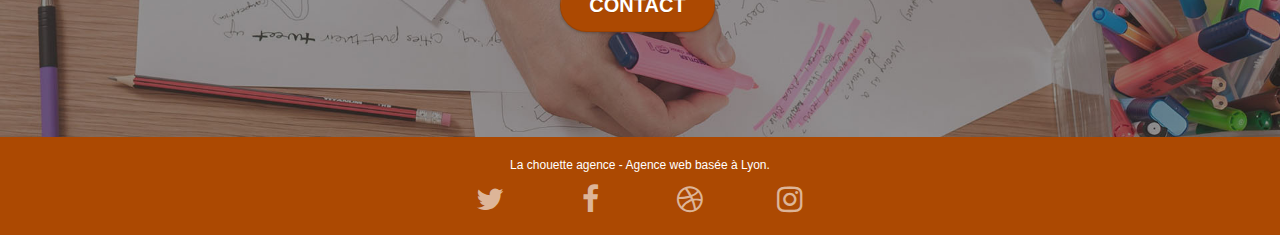
==== commit 2b9b7555: "Mot clé" ====
--- a/index.html
+++ b/index.html
@@ -5,7 +5,7 @@
 	
 	<title>La chouette agence - Agence de web design à Lyon</title>
 	
-	<meta name="keywords" content="agence web design lyon, agence web design, web design">
+	<meta name="keywords" content="entreprise web design lyon, entreprise web design, agence web design lyon, agence web design, web design">
     <meta name="description" content="Agence de web design qui aide les entreprises à devenir attractives et visibles sur internet">
 	<meta name="viewport" content="width=device-width, initial-scale=1.0, viewport-fit=cover">
 	<meta name="robots" content="index, follow">
@@ -61,7 +61,7 @@
 			<div class="col-sm-12">
 				<img src="img/logo.png" class="center-block image-resize-mode" width="100" alt="Logo La chouette agence" />
 				<h1 class="text-center hero-bloc-text tc-white ">
-					La chouette agence<br/>Agence de web design à Lyon
+					La chouette agence<br/>Entreprise de web design à Lyon
 				</h1>
 				<div class="text-center">
 					<a href="contact.html" class="btn btn-lg btn-clean btn-rd cta-hero btn-atomic-tangerine" id="cta-hero">Contact</a>
